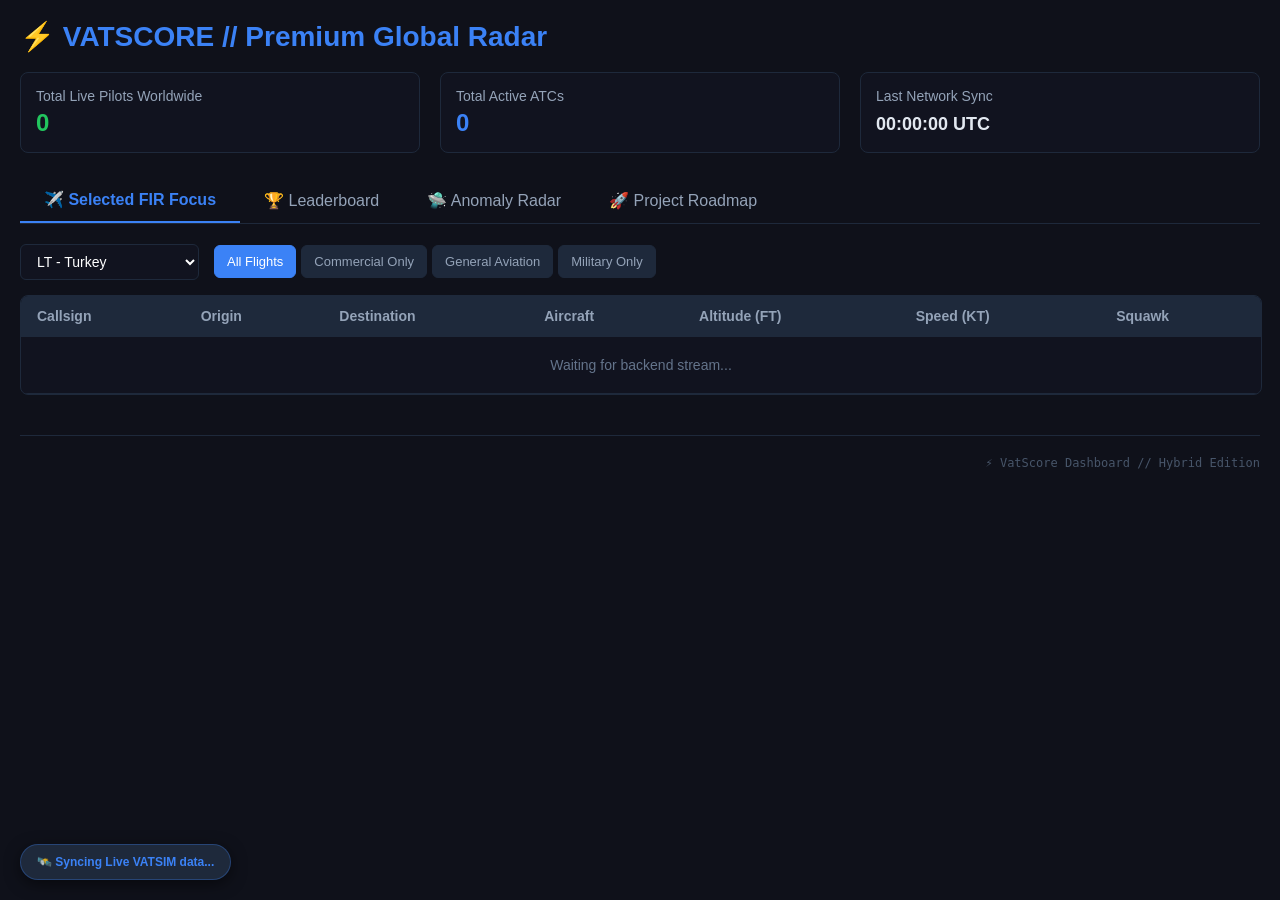
==== index.html @ 69ca98bc "Some cleaning" ====
<!DOCTYPE html>
<html lang="en">
<head>
    <meta charset="UTF-8">
    <meta name="viewport" content="width=device-width, initial-scale=1.0">
    <title>VatScore Web — Premium ScoreRadar</title>
    <style>
        body { background-color: #0f111a; color: #f8fafc; font-family: 'Segoe UI', sans-serif; margin: 0; padding: 20px; }
        h1 { color: #3b82f6; margin-top: 0; font-size: 28px; }
        
        /* İstatistik Kartları */
        .stats-container { display: grid; grid-template-columns: repeat(3, 1fr); gap: 20px; margin-bottom: 25px; }
        .stat-card { background-color: #11131f; border: 1px solid #1e293b; padding: 15px; border-radius: 8px; }
        .stat-label { color: #94a3b8; font-size: 14px; margin-bottom: 5px; }
        .stat-val { color: #22c55e; font-size: 24px; font-weight: bold; }
        
        /* Sekme Tasarımı */
        .tabs { display: flex; border-bottom: 1px solid #1e293b; margin-bottom: 20px; }
        .tab-btn { background: none; border: none; color: #94a3b8; padding: 12px 24px; font-size: 16px; cursor: pointer; transition: all 0.2s; }
        .tab-btn.active { color: #3b82f6; font-weight: bold; border-bottom: 2px solid #3b82f6; }
        .tab-content { display: none; }
        .tab-content.active { display: block; }
        
        /* Kontroller ve Filtreler */
        .controls-row { display: flex; gap: 15px; margin-bottom: 15px; align-items: center; flex-wrap: wrap; }
        select, input { background-color: #11131f; color: white; border: 1px solid #1e293b; padding: 8px 12px; border-radius: 6px; font-size: 14px; outline: none; }
        .btn-group { display: flex; gap: 5px; }
        .filter-btn { background-color: #1e293b; color: #94a3b8; border: 1px solid #1e293b; padding: 8px 12px; border-radius: 6px; cursor: pointer; font-size: 13px; }
        .filter-btn.active { background-color: #3b82f6; color: white; border-color: #3b82f6; }

        /* Tablo Stilleri */
        .table-responsive { width: 100%; overflow-x: auto; border: 1px solid #1e293b; border-radius: 8px; background-color: #11131f; }
        .radar-html-table { width: 100%; border-collapse: collapse; text-align: left; font-size: 14px; }
        .radar-html-table th { background-color: #1e293b; color: #94a3b8; padding: 12px 16px; font-weight: 600; }
        .radar-html-table tr { border-bottom: 1px solid #1e293b; transition: background-color 0.2s ease; cursor: pointer; }
        .radar-html-table tr:hover { background-color: #1e293b80; }
        .radar-html-table td { padding: 12px 16px; color: #e2e8f0; }

        #sync-notification {
            position: fixed; bottom: 20px; left: 20px; background-color: #1e293b;
            color: #3b82f6; padding: 10px 16px; border-radius: 30px; border: 1px solid #3b82f650;
            font-size: 12px; font-weight: bold; display: none; z-index: 9999;
            box-shadow: 0 4px 15px rgba(0,0,0,0.5);
        }

        /* Modal (Dossier) Stilleri */
        .v-modal { display: none; position: fixed; z-index: 99999; left: 0; top: 0; width: 100vw; height: 100vh; background-color: rgba(0, 0, 0, 0.7); backdrop-filter: blur(5px); }
        .v-modal-content { background-color: #151824; position: absolute; top: 50%; left: 50%; transform: translate(-50%, -50%); width: 65%; border: 1px solid #3b82f640; border-radius: 12px; padding: 20px; box-sizing: border-box; }
        .v-modal-header { display: flex; justify-content: space-between; align-items: center; border-bottom: 1px solid #1e293b; padding-bottom: 10px; }
        .v-close-btn { color: #94a3b8; font-size: 28px; font-weight: bold; cursor: pointer; }
        .v-close-btn:hover { color: #ef4444; }
        .v-grid { display: grid; grid-template-columns: repeat(3, 1fr); gap: 15px; margin-top: 15px; }
        .v-label { color: #64748b; font-size: 11px; font-weight: bold; text-transform: uppercase; margin: 4px 0; }
        .v-val { color: #f1f5f9; font-size: 14px; background-color: #1e293b40; padding: 6px 10px; border-radius: 4px; margin: 0; }
        .v-textarea { width: 100%; height: 65px; background-color: #1e293b40; border: 1px solid #1e293b; color: #cbd5e1; padding: 8px; border-radius: 6px; resize: none; box-sizing: border-box; font-family: monospace; }
        
        /* Roadmap Kartları */
        .roadmap-card { background-color: #1e293b; border-left: 5px solid #3b82f6; padding: 15px 20px; border-radius: 6px; margin-bottom: 15px; }
        .roadmap-card.in-progress { border-left: 5px solid #f59e0b; }
        .roadmap-title { color: #f8fafc; font-weight: bold; font-size: 16px; margin-bottom: 5px; }
        .roadmap-desc { color: #94a3b8; font-size: 14px; line-height: 1.5; }
        .roadmap-badge { color: white; padding: 2px 8px; border-radius: 4px; font-size: 11px; font-weight: bold; text-transform: uppercase; display: inline-block; margin-bottom: 8px; }
        
        .signature { text-align: right; font-family: monospace; color: #475569; font-size: 12px; margin-top: 40px; border-top: 1px solid #1e293b; padding-top: 20px; }
    </style>
</head>
<body>

    <h1>⚡ VATSCORE // Premium Global Radar</h1>

    <div class="stats-container">
        <div class="stat-card"><div class="stat-label">Total Live Pilots Worldwide</div><div id="stat-pilots" class="stat-val">0</div></div>
        <div class="stat-card"><div class="stat-label">Total Active ATCs</div><div id="stat-atcs" class="stat-val" style="color:#3b82f6;">0</div></div>
        <div class="stat-card"><div class="stat-label">Last Network Sync</div><div id="stat-sync" class="stat-val" style="color:#e2e8f0; font-size:18px; padding-top:5px;">00:00:00 UTC</div></div>
    </div>

    <div class="tabs">
        <button class="tab-btn active" onclick="switchTab(event, 'tab-radar')">✈️ Selected FIR Focus</button>
        <button class="tab-btn" onclick="switchTab(event, 'tab-leaderboard')">🏆 Leaderboard</button>
        <button class="tab-btn" onclick="switchTab(event, 'tab-anomalies')">🛸 Anomaly Radar</button>
        <button class="tab-btn" onclick="switchTab(event, 'tab-roadmap')">🚀 Project Roadmap</button>
    </div>

    <div id="tab-radar" class="tab-content active">
        <div class="controls-row">
            <select id="fir-dropdown" onchange="filterData()">
                <option value="LT">LT - Turkey</option>
                <option value="OM">OM - UAE & Oman</option>
                <option value="EG">EG - United Kingdom</option>
                <option value="ED">ED - Germany</option>
                <option value="LF">LF - France</option>
                <option value="K">K - United States</option>
            </select>

            <div class="btn-group">
                <button class="filter-btn active" onclick="setFleetFilter(event, 'All')">All Flights</button>
                <button class="filter-btn" onclick="setFleetFilter(event, 'Commercial')">Commercial Only</button>
                <button class="filter-btn" onclick="setFleetFilter(event, 'General')">General Aviation</button>
                <button class="filter-btn" onclick="setFleetFilter(event, 'Military')">Military Only</button>
            </div>
        </div>

        <div class="table-responsive">
            <table class="radar-html-table">
                <thead>
                    <tr><th>Callsign</th><th>Origin</th><th>Destination</th><th>Aircraft</th><th>Altitude (FT)</th><th>Speed (KT)</th><th>Squawk</th></tr>
                </thead>
                <tbody id="table-body">
                    <tr><td colspan="7" style="text-align: center; padding: 20px; color: #64748b;">Waiting for backend stream...</td></tr>
                </tbody>
            </table>
        </div>
    </div>

    <div id="tab-leaderboard" class="tab-content">
        <h3>Current Flight Records</h3>
        <div class="table-responsive">
            <table class="radar-html-table" style="cursor: default;">
                <thead>
                    <tr><th>Record Category</th><th>Callsign</th><th>Value</th><th>Pilot Name</th></tr>
                </thead>
                <tbody id="leaderboard-body"></tbody>
            </table>
        </div>
    </div>

    <div id="tab-anomalies" class="tab-content">
        <h3>🛸 Live Anomaly Radar (X-Files)</h3>
        <div class="table-responsive">
            <table class="radar-html-table" style="cursor: default;">
                <thead>
                    <tr><th>Type</th><th>Callsign</th><th>Details</th><th>Airframe</th></tr>
                </thead>
                <tbody id="anomaly-body"></tbody>
            </table>
        </div>
    </div>

    <div id="tab-roadmap" class="tab-content">
        <div class="roadmap-card">
            <div class="roadmap-badge" style="background-color: #22c55e;">Phase 1.5: Completed</div>
            <div class="roadmap-title">🌐 Hybrid Architecture Split</div>
            <div class="roadmap-desc">Streamlit UI has been successfully decoupled. Frontend is now completely run by a zero-flicker native JavaScript runtime connected to FastAPI backend service.</div>
        </div>
        <div class="roadmap-card in-progress">
            <div class="roadmap-badge" style="background-color: #f59e0b;">Phase 2: In Progress</div>
            <div class="roadmap-title">⚡ Pure JavaScript Evolution & Advanced Fleet Tags</div>
            <div class="roadmap-desc">Working on live fleet segregation algorithms directly inside the browser thread. Target: Zero server deployment budget.</div>
        </div>
    </div>

    <div id="sync-notification">🛰️ Syncing Live VATSIM data...</div>

    <div id="dossierModal" class="v-modal">
        <div class="v-modal-content">
            <div class="v-modal-header">
                <h3 id="popCallsign" style="color:#3b82f6; margin:0;"></h3>
                <span class="v-close-btn" onclick="closeModal()">&times;</span>
            </div>
            <div class="v-grid">
                <div>
                    <p class="v-label">👤 Pilot Name</p><p id="popName" class="v-val"></p>
                    <p class="v-label">🆔 VATSIM CID</p><p id="popCid" class="v-val"></p>
                </div>
                <div>
                    <p class="v-label">🟢 Online Time</p><p id="popOnline" class="v-val" style="color:#22c55e;"></p>
                    <p class="v-label">📻 VHF Comms</p><p id="popVoice" class="v-val" style="color:#f59e0b;"></p>
                </div>
                <div>
                    <p class="v-label">🛫 Origin</p><p id="popOrigin" class="v-val"></p>
                    <p class="v-label">🛬 Destination</p><p id="popDestination" class="v-val"></p>
                </div>
            </div>
            <p class="v-label" style="margin-top:15px;">🗺️ Filed Route String</p>
            <textarea id="popRoute" class="v-textarea" readonly></textarea>
        </div>
    </div>

    <div class="signature">⚡ VatScore Dashboard // Hybrid Edition</div>

    <script src="app.js"></script>
</body>
</html>
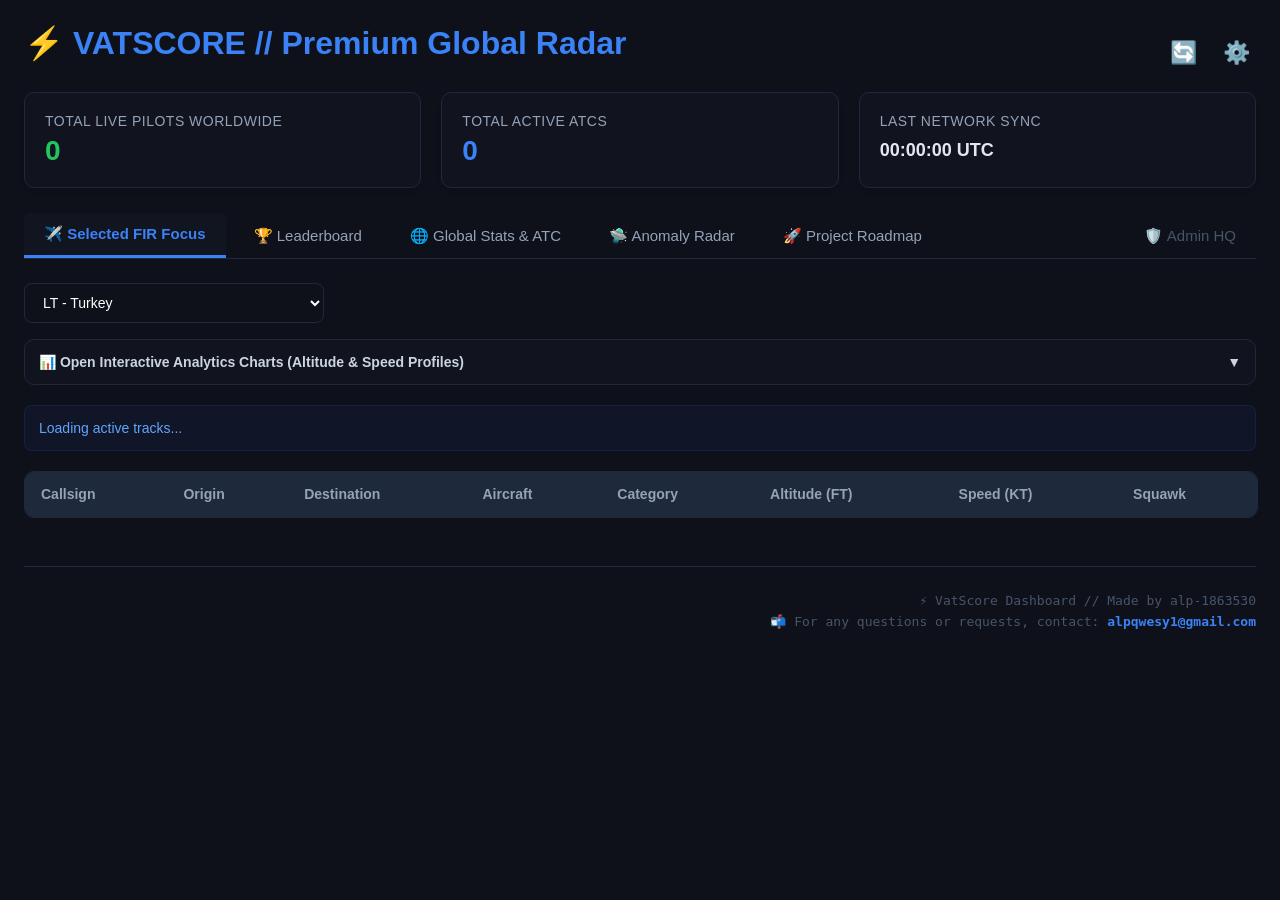
==== commit 5fbbfb63: "UI changes." ====
--- a/index.html
+++ b/index.html
@@ -5,84 +5,136 @@
     <meta name="viewport" content="width=device-width, initial-scale=1.0">
     <title>VatScore Web — Premium ScoreRadar</title>
     <style>
-        body { background-color: #0f111a; color: #f8fafc; font-family: 'Segoe UI', sans-serif; margin: 0; padding: 20px; }
-        h1 { color: #3b82f6; margin-top: 0; font-size: 28px; }
-        
-        /* İstatistik Kartları */
+        body { background-color: #0f111a; color: #f8fafc; font-family: 'Segoe UI', sans-serif; margin: 0; padding: 24px; }
+        h1 { color: #3b82f6; font-family: 'Segoe UI', sans-serif; font-size: 32px; font-weight: 700; margin-top: 0; margin-bottom: 20px; }
+        
+        .header-container { display: flex; justify-content: space-between; align-items: center; margin-bottom: 10px; }
+        .top-btn { background: none; border: none; font-size: 22px; cursor: pointer; color: #94a3b8; transition: color 0.2s; margin-left: 10px; }
+        .top-btn:hover { color: #3b82f6; }
+        
+        /* Stats Cards */
         .stats-container { display: grid; grid-template-columns: repeat(3, 1fr); gap: 20px; margin-bottom: 25px; }
-        .stat-card { background-color: #11131f; border: 1px solid #1e293b; padding: 15px; border-radius: 8px; }
-        .stat-label { color: #94a3b8; font-size: 14px; margin-bottom: 5px; }
-        .stat-val { color: #22c55e; font-size: 24px; font-weight: bold; }
-        
-        /* Sekme Tasarımı */
-        .tabs { display: flex; border-bottom: 1px solid #1e293b; margin-bottom: 20px; }
-        .tab-btn { background: none; border: none; color: #94a3b8; padding: 12px 24px; font-size: 16px; cursor: pointer; transition: all 0.2s; }
-        .tab-btn.active { color: #3b82f6; font-weight: bold; border-bottom: 2px solid #3b82f6; }
+        .stat-card { background-color: #11131f; border: 1px solid #1e293b; padding: 20px; border-radius: 10px; box-shadow: 0 4px 6px -1px rgba(0, 0, 0, 0.1); }
+        .stat-label { color: #94a3b8; font-size: 14px; font-weight: 500; margin-bottom: 6px; text-transform: uppercase; letter-spacing: 0.5px; }
+        .stat-val { color: #22c55e; font-size: 28px; font-weight: 700; }
+        
+        /* Tabs Grid */
+        .tabs { display: flex; border-bottom: 1px solid #1e293b; margin-bottom: 24px; gap: 8px; }
+        .tab-btn { background: none; border: none; color: #94a3b8; padding: 12px 20px; font-size: 15px; font-weight: 500; cursor: pointer; border-radius: 6px 6px 0 0; transition: all 0.2s; }
+        .tab-btn:hover { color: #f1f5f9; background-color: #1e293b50; }
+        .tab-btn.active { color: #3b82f6; font-weight: 600; border-bottom: 3px solid #3b82f6; background-color: #1e293b30; }
         .tab-content { display: none; }
         .tab-content.active { display: block; }
         
-        /* Kontroller ve Filtreler */
-        .controls-row { display: flex; gap: 15px; margin-bottom: 15px; align-items: center; flex-wrap: wrap; }
-        select, input { background-color: #11131f; color: white; border: 1px solid #1e293b; padding: 8px 12px; border-radius: 6px; font-size: 14px; outline: none; }
-        .btn-group { display: flex; gap: 5px; }
-        .filter-btn { background-color: #1e293b; color: #94a3b8; border: 1px solid #1e293b; padding: 8px 12px; border-radius: 6px; cursor: pointer; font-size: 13px; }
-        .filter-btn.active { background-color: #3b82f6; color: white; border-color: #3b82f6; }
-
-        /* Tablo Stilleri */
-        .table-responsive { width: 100%; overflow-x: auto; border: 1px solid #1e293b; border-radius: 8px; background-color: #11131f; }
+        /* Customizer Panel */
+        .customizer-panel { display: none; background-color: #11131f; border: 1px solid #1e293b; padding: 20px; border-radius: 10px; margin-bottom: 24px; }
+        .panel-grid { display: grid; grid-template-columns: 1fr 1fr; gap: 24px; }
+        
+        /* Interactive Charts */
+        .charts-expander { background-color: #11131f; border: 1px solid #1e293b; border-radius: 10px; margin-bottom: 20px; padding: 14px; }
+        .charts-title { color: #cbd5e1; font-weight: 600; cursor: pointer; font-size: 14px; display: flex; justify-content: space-between; }
+        .charts-body { display: none; grid-template-columns: 1fr 1fr; gap: 20px; margin-top: 15px; }
+        .chart-box { background-color: #1e293b30; border: 1px dashed #1e293b; height: 160px; border-radius: 8px; display: flex; align-items: flex-end; padding: 12px; gap: 6px; box-sizing: border-box; }
+        .chart-bar { background-color: #3b82f6; flex: 1; border-radius: 4px 4px 0 0; transition: height 0.4s ease; position: relative; cursor: pointer; }
+        .chart-bar:hover { background-color: #60a5fa; }
+        .chart-bar:hover::after { content: attr(data-label); position: absolute; top: -30px; left: 50%; transform: translateX(-50%); background: #1e293b; color: #fff; padding: 4px 8px; border-radius: 4px; font-size: 11px; white-space: nowrap; z-index: 99; box-shadow: 0 10px 15px -3px rgba(0,0,0,0.3); }
+
+        /* Tables Architecture */
+        .table-responsive { width: 100%; overflow-x: auto; border: 1px solid #1e293b; border-radius: 10px; background-color: #11131f; }
         .radar-html-table { width: 100%; border-collapse: collapse; text-align: left; font-size: 14px; }
-        .radar-html-table th { background-color: #1e293b; color: #94a3b8; padding: 12px 16px; font-weight: 600; }
-        .radar-html-table tr { border-bottom: 1px solid #1e293b; transition: background-color 0.2s ease; cursor: pointer; }
-        .radar-html-table tr:hover { background-color: #1e293b80; }
-        .radar-html-table td { padding: 12px 16px; color: #e2e8f0; }
-
-        #sync-notification {
-            position: fixed; bottom: 20px; left: 20px; background-color: #1e293b;
-            color: #3b82f6; padding: 10px 16px; border-radius: 30px; border: 1px solid #3b82f650;
-            font-size: 12px; font-weight: bold; display: none; z-index: 9999;
-            box-shadow: 0 4px 15px rgba(0,0,0,0.5);
-        }
-
-        /* Modal (Dossier) Stilleri */
-        .v-modal { display: none; position: fixed; z-index: 99999; left: 0; top: 0; width: 100vw; height: 100vh; background-color: rgba(0, 0, 0, 0.7); backdrop-filter: blur(5px); }
-        .v-modal-content { background-color: #151824; position: absolute; top: 50%; left: 50%; transform: translate(-50%, -50%); width: 65%; border: 1px solid #3b82f640; border-radius: 12px; padding: 20px; box-sizing: border-box; }
-        .v-modal-header { display: flex; justify-content: space-between; align-items: center; border-bottom: 1px solid #1e293b; padding-bottom: 10px; }
-        .v-close-btn { color: #94a3b8; font-size: 28px; font-weight: bold; cursor: pointer; }
+        .radar-html-table th { background-color: #1e293b; color: #94a3b8; padding: 14px 16px; font-weight: 600; border-bottom: 1px solid #1e293b; }
+        .radar-html-table tr { border-bottom: 1px solid #1e293b80; transition: background-color 0.2s; cursor: pointer; }
+        .radar-html-table tr:hover { background-color: #1e293b60; }
+        .radar-html-table td { padding: 14px 16px; color: #e2e8f0; }
+
+        select, input { background-color: #0f111a; color: white; border: 1px solid #1e293b; padding: 10px 14px; border-radius: 8px; font-size: 14px; outline: none; width: 100%; max-width: 300px; box-sizing: border-box; }
+        select:focus, input:focus { border-color: #3b82f6; }
+        .info-bar { background-color: #1e3a8a20; border: 1px solid #1e3a8a50; color: #60a5fa; padding: 14px; border-radius: 8px; margin-bottom: 20px; font-size: 14px; font-weight: 500; }
+
+        /* Modal Dossier */
+        .v-modal { display: none; position: fixed; z-index: 99999; left: 0; top: 0; width: 100vw; height: 100vh; background-color: rgba(0, 0, 0, 0.75); backdrop-filter: blur(6px); }
+        .v-modal-content { background-color: #11131f; position: absolute; top: 50%; left: 50%; transform: translate(-50%, -50%); width: 65%; max-width: 850px; border: 1px solid #3b82f640; border-radius: 14px; padding: 24px; box-sizing: border-box; box-shadow: 0 25px 50px -12px rgba(0, 0, 0, 0.5); }
+        .v-modal-header { display: flex; justify-content: space-between; align-items: center; border-bottom: 1px solid #1e293b; padding-bottom: 14px; margin-bottom: 15px; }
+        .v-close-btn { color: #94a3b8; font-size: 26px; font-weight: bold; cursor: pointer; transition: color 0.2s; }
         .v-close-btn:hover { color: #ef4444; }
-        .v-grid { display: grid; grid-template-columns: repeat(3, 1fr); gap: 15px; margin-top: 15px; }
-        .v-label { color: #64748b; font-size: 11px; font-weight: bold; text-transform: uppercase; margin: 4px 0; }
-        .v-val { color: #f1f5f9; font-size: 14px; background-color: #1e293b40; padding: 6px 10px; border-radius: 4px; margin: 0; }
-        .v-textarea { width: 100%; height: 65px; background-color: #1e293b40; border: 1px solid #1e293b; color: #cbd5e1; padding: 8px; border-radius: 6px; resize: none; box-sizing: border-box; font-family: monospace; }
-        
-        /* Roadmap Kartları */
-        .roadmap-card { background-color: #1e293b; border-left: 5px solid #3b82f6; padding: 15px 20px; border-radius: 6px; margin-bottom: 15px; }
+        .v-grid { display: grid; grid-template-columns: repeat(3, 1fr); gap: 16px; }
+        .v-label { color: #64748b; font-size: 11px; font-weight: 700; text-transform: uppercase; letter-spacing: 0.5px; margin: 0 0 6px 0; }
+        .v-val { color: #f1f5f9; font-size: 14px; background-color: #1e293b50; padding: 8px 12px; border-radius: 6px; margin: 0 0 12px 0; border: 1px solid #1e293b30; }
+        .v-textarea { width: 100%; height: 75px; background-color: #1e293b30; border: 1px solid #1e293b; color: #cbd5e1; padding: 10px; border-radius: 8px; resize: none; box-sizing: border-box; font-family: monospace; font-size: 13px; }
+
+        /* Roadmap Systems */
+        .roadmap-card { background-color: #11131f; border: 1px solid #1e293b; border-left: 5px solid #3b82f6; padding: 20px; border-radius: 8px; margin-bottom: 16px; }
         .roadmap-card.in-progress { border-left: 5px solid #f59e0b; }
-        .roadmap-title { color: #f8fafc; font-weight: bold; font-size: 16px; margin-bottom: 5px; }
-        .roadmap-desc { color: #94a3b8; font-size: 14px; line-height: 1.5; }
-        .roadmap-badge { color: white; padding: 2px 8px; border-radius: 4px; font-size: 11px; font-weight: bold; text-transform: uppercase; display: inline-block; margin-bottom: 8px; }
-        
-        .signature { text-align: right; font-family: monospace; color: #475569; font-size: 12px; margin-top: 40px; border-top: 1px solid #1e293b; padding-top: 20px; }
+        .roadmap-badge { color: white; padding: 3px 10px; border-radius: 4px; font-size: 11px; font-weight: 700; text-transform: uppercase; display: inline-block; margin-bottom: 10px; }
+        .roadmap-title { color: #f8fafc; font-weight: 700; font-size: 18px; margin-bottom: 6px; }
+        .roadmap-desc { color: #94a3b8; font-size: 14px; line-height: 1.6; }
+        
+        /* 👑 BRANDING SIGNATURE */
+        .signature-container { text-align: right; font-family: monospace; color: #475569; font-size: 13px; padding-top: 24px; border-top: 1px solid #1e293b; margin-top: 48px; line-height: 1.6; }
+        .signature-link { color: #3b82f6; text-decoration: none; font-weight: bold; }
+        .signature-link:hover { text-decoration: underline; }
+
+        #sync-notification { position: fixed; bottom: 24px; left: 24px; background-color: #11131f; color: #3b82f6; padding: 12px 20px; border-radius: 30px; border: 1px solid #3b82f640; display: none; font-size: 12px; font-weight: 700; z-index: 9999; box-shadow: 0 10px 15px -3px rgba(0,0,0,0.3); }
+        .filter-btn { background-color: #1e293b; color: #94a3b8; border: 1px solid #1e293b; padding: 8px 14px; border-radius: 6px; cursor: pointer; font-size: 13px; font-weight: 500; }
+        .filter-btn:hover { color: white; }
     </style>
 </head>
-<body>
-
-    <h1>⚡ VATSCORE // Premium Global Radar</h1>
-
+<body onload="initApp()">
+
+    <div class="header-container">
+        <h1>⚡ VATSCORE // Premium Global Radar</h1>
+        <div>
+            <button class="top-btn" onclick="triggerManualRefresh()" title="Force Manual Refresh Now">🔄</button>
+            <button class="top-btn" onclick="toggleCustomizer()" title="Toggle Settings Panel">⚙️</button>
+        </div>
+    </div>
+
+    <!-- Stats Panel -->
     <div class="stats-container">
         <div class="stat-card"><div class="stat-label">Total Live Pilots Worldwide</div><div id="stat-pilots" class="stat-val">0</div></div>
         <div class="stat-card"><div class="stat-label">Total Active ATCs</div><div id="stat-atcs" class="stat-val" style="color:#3b82f6;">0</div></div>
         <div class="stat-card"><div class="stat-label">Last Network Sync</div><div id="stat-sync" class="stat-val" style="color:#e2e8f0; font-size:18px; padding-top:5px;">00:00:00 UTC</div></div>
     </div>
 
+    <!-- Customizer Panel -->
+    <div id="customizer" class="customizer-panel">
+        <h3 style="margin-top:0; color:#3b82f6;">⚙️ Live Radar Customizer</h3>
+        <div class="panel-grid">
+            <div>
+                <p class="v-label">Fleet Category Filter</p>
+                <select id="fleet-filter" onchange="filterData()">
+                    <option value="All">All Flights</option>
+                    <option value="Commercial">Commercial Only</option>
+                    <option value="General">General Aviation Only</option>
+                    <option value="Business">Business Jet Only</option>
+                    <option value="Military">Military Only</option>
+                </select>
+            </div>
+            <div>
+                <p class="v-label">Toggle Column Visibility</p>
+                <div style="font-size: 14px; margin-top: 8px; color:#cbd5e1;">
+                    <input type="checkbox" id="col-origin" checked onchange="toggleColumn(1)"> Origin &nbsp;&nbsp;
+                    <input type="checkbox" id="col-dest" checked onchange="toggleColumn(2)"> Destination &nbsp;&nbsp;
+                    <input type="checkbox" id="col-aircraft" checked onchange="toggleColumn(3)"> Aircraft &nbsp;&nbsp;
+                    <input type="checkbox" id="col-category" checked onchange="toggleColumn(4)"> Category
+                </div>
+            </div>
+        </div>
+    </div>
+
+    <!-- Tabs Menu -->
     <div class="tabs">
         <button class="tab-btn active" onclick="switchTab(event, 'tab-radar')">✈️ Selected FIR Focus</button>
         <button class="tab-btn" onclick="switchTab(event, 'tab-leaderboard')">🏆 Leaderboard</button>
+        <button class="tab-btn" onclick="switchTab(event, 'tab-global')">🌐 Global Stats & ATC</button>
         <button class="tab-btn" onclick="switchTab(event, 'tab-anomalies')">🛸 Anomaly Radar</button>
         <button class="tab-btn" onclick="switchTab(event, 'tab-roadmap')">🚀 Project Roadmap</button>
-    </div>
-
+        <button class="tab-btn" style="margin-left: auto; color: #475569;" onclick="switchTab(event, 'tab-admin')">🛡️ Admin HQ</button>
+    </div>
+
+    <!-- TAB 1: RADAR -->
     <div id="tab-radar" class="tab-content active">
-        <div class="controls-row">
+        <div style="margin-bottom: 16px;">
             <select id="fir-dropdown" onchange="filterData()">
                 <option value="LT">LT - Turkey</option>
                 <option value="OM">OM - UAE & Oman</option>
@@ -91,51 +143,52 @@
                 <option value="LF">LF - France</option>
                 <option value="K">K - United States</option>
             </select>
-
-            <div class="btn-group">
-                <button class="filter-btn active" onclick="setFleetFilter(event, 'All')">All Flights</button>
-                <button class="filter-btn" onclick="setFleetFilter(event, 'Commercial')">Commercial Only</button>
-                <button class="filter-btn" onclick="setFleetFilter(event, 'General')">General Aviation</button>
-                <button class="filter-btn" onclick="setFleetFilter(event, 'Military')">Military Only</button>
-            </div>
-        </div>
+        </div>
+
+        <div class="charts-expander">
+            <div class="charts-title" onclick="toggleCharts()"><span>📊 Open Interactive Analytics Charts (Altitude & Speed Profiles)</span><span>▼</span></div>
+            <div id="charts-container" class="charts-body">
+                <div><h5 style="margin-top:0; margin-bottom:8px; color:#94a3b8;">📈 FIR Altitude Profiles (FT)</h5><div id="alt-chart" class="chart-box"></div></div>
+                <div><h5 style="margin-top:0; margin-bottom:8px; color:#94a3b8;">⚡ FIR Groundspeed Profiles (KT)</h5><div id="spd-chart" class="chart-box" style="border-color:#22c55e30;"></div></div>
+            </div>
+        </div>
+
+        <div id="info-text" class="info-bar">Loading active tracks...</div>
 
         <div class="table-responsive">
-            <table class="radar-html-table">
+            <table class="radar-html-table" id="radar-table">
                 <thead>
-                    <tr><th>Callsign</th><th>Origin</th><th>Destination</th><th>Aircraft</th><th>Altitude (FT)</th><th>Speed (KT)</th><th>Squawk</th></tr>
+                    <tr><th>Callsign</th><th>Origin</th><th>Destination</th><th>Aircraft</th><th>Category</th><th>Altitude (FT)</th><th>Speed (KT)</th><th>Squawk</th></tr>
                 </thead>
-                <tbody id="table-body">
-                    <tr><td colspan="7" style="text-align: center; padding: 20px; color: #64748b;">Waiting for backend stream...</td></tr>
-                </tbody>
+                <tbody id="table-body"></tbody>
             </table>
         </div>
     </div>
 
+    <!-- TAB 2: LEADERBOARD -->
     <div id="tab-leaderboard" class="tab-content">
-        <h3>Current Flight Records</h3>
-        <div class="table-responsive">
-            <table class="radar-html-table" style="cursor: default;">
-                <thead>
-                    <tr><th>Record Category</th><th>Callsign</th><th>Value</th><th>Pilot Name</th></tr>
-                </thead>
-                <tbody id="leaderboard-body"></tbody>
-            </table>
-        </div>
-    </div>
-
+        <h3 style="color:#3b82f6;">Current Flight Records</h3>
+        <div class="table-responsive"><table class="radar-html-table"><thead><tr><th>Record Category</th><th>Callsign</th><th>Value</th><th>Pilot Name</th></tr></thead><tbody id="leaderboard-body"></tbody></table></div>
+    </div>
+
+    <!-- TAB 3: GLOBAL INSIGHTS -->
+    <div id="tab-global" class="tab-content">
+        <div class="panel-grid">
+            <div><h3 style="color:#3b82f6;">📍 Busiest Hubs (Departures)</h3><ul id="global-deps" style="line-height:2; color:#e2e8f0;"></ul></div>
+            <div><h3 style="color:#3b82f6;">✈️ Fleet Distribution</h3><ul id="global-fleet" style="line-height:2; color:#e2e8f0;"></ul></div>
+        </div>
+        <div class="panel-grid" style="margin-top:24px;">
+            <div><h3 style="color:#3b82f6;">🎙️ Busiest Airspaces (ATC)</h3><ul id="global-atc" style="line-height:2; color:#e2e8f0;"></ul></div>
+        </div>
+    </div>
+
+    <!-- TAB 4: ANOMALIES -->
     <div id="tab-anomalies" class="tab-content">
-        <h3>🛸 Live Anomaly Radar (X-Files)</h3>
-        <div class="table-responsive">
-            <table class="radar-html-table" style="cursor: default;">
-                <thead>
-                    <tr><th>Type</th><th>Callsign</th><th>Details</th><th>Airframe</th></tr>
-                </thead>
-                <tbody id="anomaly-body"></tbody>
-            </table>
-        </div>
-    </div>
-
+        <h3 style="color:#ef4444;">🛸 Live Anomaly Radar (X-Files)</h3>
+        <div class="table-responsive"><table class="radar-html-table"><thead><tr><th>Type</th><th>Callsign</th><th>Details</th><th>Airframe</th></tr></thead><tbody id="anomaly-body"></tbody></table></div>
+    </div>
+
+    <!-- TAB 5: ROADMAP -->
     <div id="tab-roadmap" class="tab-content">
         <div class="roadmap-card">
             <div class="roadmap-badge" style="background-color: #22c55e;">Phase 1.5: Completed</div>
@@ -144,39 +197,56 @@
         </div>
         <div class="roadmap-card in-progress">
             <div class="roadmap-badge" style="background-color: #f59e0b;">Phase 2: In Progress</div>
-            <div class="roadmap-title">⚡ Pure JavaScript Evolution & Advanced Fleet Tags</div>
-            <div class="roadmap-desc">Working on live fleet segregation algorithms directly inside the browser thread. Target: Zero server deployment budget.</div>
-        </div>
-    </div>
-
+            <div class="roadmap-title">🌐 Advanced Filtering & Ecosystem Scaling</div>
+            <div class="roadmap-desc">
+                This phase focuses on deep telemetry sorting and production deployment adjustments:
+                <ul style="margin-top: 5px; padding-left: 20px; color: #94a3b8;">
+                    <li><b>VFR / IFR Flight Rules Separation:</b> Ability to isolate cross-country visual flights from heavy airline operations.</li>
+                    <li><b>Airline-Specific Fleet Filtering:</b> Instant focus tags for major operators like THY (Turkish Airlines), PGT (Pegasus), etc.</li>
+                    <li><b>User Favorites System:</b> Mark and track specific airframes or pilot CIDs across sessions.</li>
+                    <li><b>Custom Domain Deployment:</b> Migrating infrastructure under a dedicated brand domain name.</li>
+                </ul>
+            </div>
+        </div>
+    </div>
+
+    <!-- TAB 6: ADMIN HQ -->
+    <div id="tab-admin" class="tab-content">
+        <h3 style="color:#3b82f6;">🛡️ VatScore HQ Security Login</h3>
+        <div id="admin-auth-box">
+            <input type="password" id="admin-password" placeholder="Enter Master Admin Password..." style="max-width:400px; margin-right:10px;">
+            <button class="filter-btn" style="background:#3b82f6; color:white; border:none; padding:10px 20px; border-radius:8px; cursor:pointer;" onclick="authAdmin()">Authorize Connection</button>
+        </div>
+        <div id="admin-dashboard" style="display:none; margin-top:20px;">
+            <div class="stats-container">
+                <div class="stat-card"><div class="stat-label">🟢 Active Users (Last 5 Mins)</div><div id="adm-active" class="stat-val">0</div></div>
+                <div class="stat-card"><div class="stat-label">👥 Total Unique Connections</div><div id="adm-total" class="stat-val" style="color:#3b82f6;">0</div></div>
+                <div class="stat-card"><div class="stat-label">📊 Dominant Hardware</div><div id="adm-hw" class="stat-val" style="color:#cbd5e1;">N/A</div></div>
+            </div>
+            <button class="filter-btn" style="background:#ef4444; color:white; border:none; margin-bottom:15px; padding:10px 20px; cursor:pointer; border-radius:8px;" onclick="wipeLogs()">🗑️ Wipe Logs</button>
+            <div class="table-responsive"><table class="radar-html-table"><thead><tr><th>Timestamp</th><th>Device Type</th><th>OS</th><th>Browser</th><th>Last Action</th></tr></thead><tbody id="admin-logs-body"></tbody></table></div>
+        </div>
+    </div>
+
+    <!-- MODAL & NOTIFIER -->
     <div id="sync-notification">🛰️ Syncing Live VATSIM data...</div>
-
     <div id="dossierModal" class="v-modal">
         <div class="v-modal-content">
-            <div class="v-modal-header">
-                <h3 id="popCallsign" style="color:#3b82f6; margin:0;"></h3>
-                <span class="v-close-btn" onclick="closeModal()">&times;</span>
-            </div>
+            <div class="v-modal-header"><h3 id="popCallsign" style="color:#3b82f6; margin:0;"></h3><span class="v-close-btn" onclick="closeModal()">&times;</span></div>
             <div class="v-grid">
-                <div>
-                    <p class="v-label">👤 Pilot Name</p><p id="popName" class="v-val"></p>
-                    <p class="v-label">🆔 VATSIM CID</p><p id="popCid" class="v-val"></p>
-                </div>
-                <div>
-                    <p class="v-label">🟢 Online Time</p><p id="popOnline" class="v-val" style="color:#22c55e;"></p>
-                    <p class="v-label">📻 VHF Comms</p><p id="popVoice" class="v-val" style="color:#f59e0b;"></p>
-                </div>
-                <div>
-                    <p class="v-label">🛫 Origin</p><p id="popOrigin" class="v-val"></p>
-                    <p class="v-label">🛬 Destination</p><p id="popDestination" class="v-val"></p>
-                </div>
-            </div>
-            <p class="v-label" style="margin-top:15px;">🗺️ Filed Route String</p>
-            <textarea id="popRoute" class="v-textarea" readonly></textarea>
-        </div>
-    </div>
-
-    <div class="signature">⚡ VatScore Dashboard // Hybrid Edition</div>
+                <div><p class="v-label">👤 Pilot Name</p><p id="popName" class="v-val"></p><p class="v-label">🆔 VATSIM CID</p><p id="popCid" class="v-val"></p><p class="v-label">🎖️ Rating</p><p id="popRating" class="v-val"></p></div>
+                <div><p class="v-label">🟢 Online Time</p><p id="popOnline" class="v-val" style="color:#22c55e;"></p><p class="v-label">📻 VHF Comms</p><p id="popVoice" class="v-val" style="color:#f59e0b;"></p><p class="v-label">📡 Squawk</p><p id="popSquawk" class="v-val"></p></div>
+                <div><p class="v-label">🛫 Origin</p><p id="popOrigin" class="v-val"></p><p class="v-label">🛬 Destination</p><p id="popDestination" class="v-val"></p><p class="v-label">✈️ Airframe</p><p id="popAirframe" class="v-val"></p></div>
+            </div>
+            <p class="v-label" style="margin-top:15px;">🗺️ Filed Route String</p><textarea id="popRoute" class="v-textarea" readonly></textarea>
+        </div>
+    </div>
+
+    <!-- 👑 ORIGINAL BRANDING SIGNATURE -->
+    <div class="signature-container">
+        ⚡ VatScore Dashboard // Made by alp-1863530 <br>
+        📬 For any questions or requests, contact: <a class="signature-link" href="mailto:alpqwesy1@gmail.com">alpqwesy1@gmail.com</a>
+    </div>
 
     <script src="app.js"></script>
 </body>
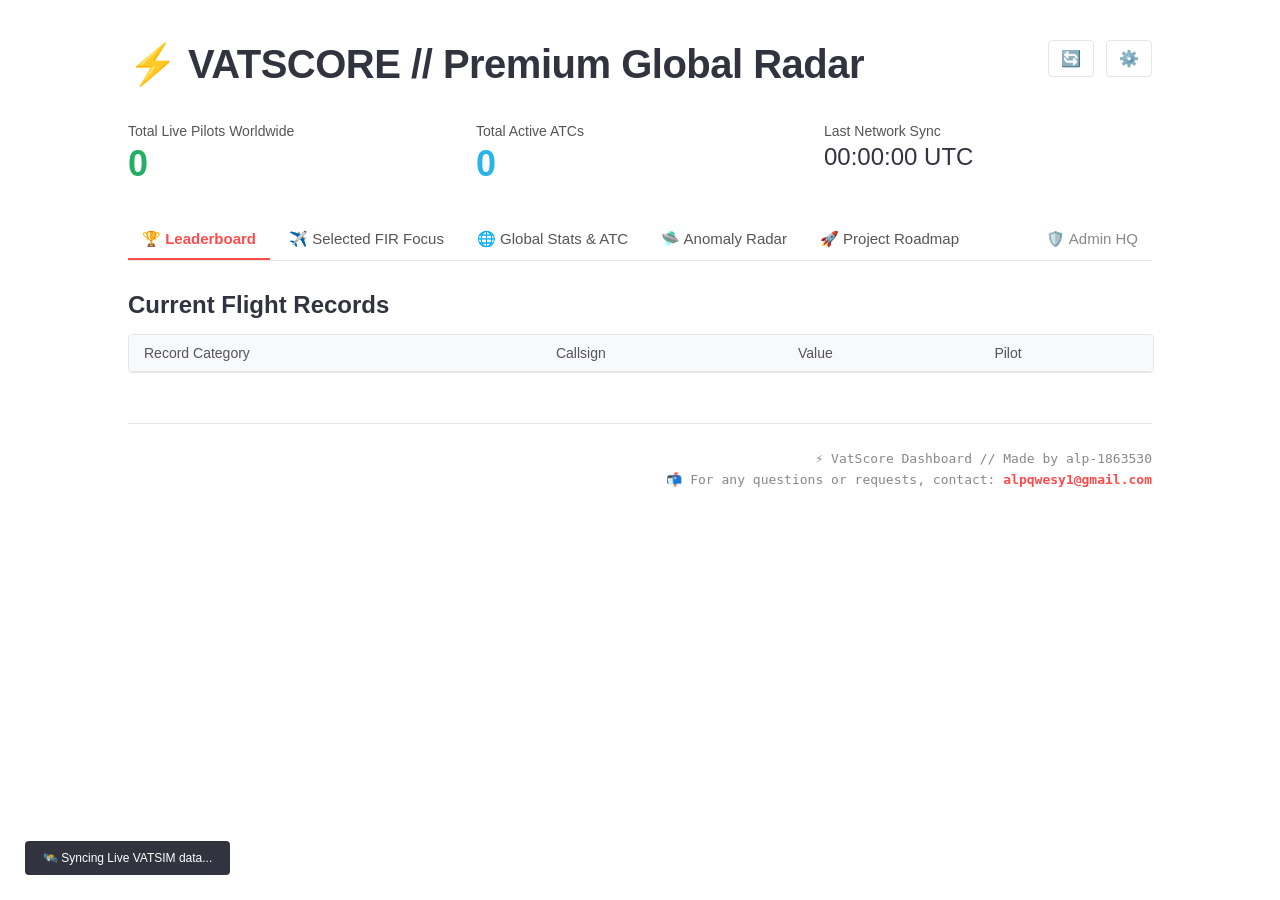
==== commit 37917f90: "UI updates vol3" ====
--- a/index.html
+++ b/index.html
@@ -5,81 +5,269 @@
     <meta name="viewport" content="width=device-width, initial-scale=1.0">
     <title>VatScore Web — Premium ScoreRadar</title>
     <style>
-        body { background-color: #0f111a; color: #f8fafc; font-family: 'Segoe UI', sans-serif; margin: 0; padding: 24px; }
-        h1 { color: #3b82f6; font-family: 'Segoe UI', sans-serif; font-size: 32px; font-weight: 700; margin-top: 0; margin-bottom: 20px; }
-        
-        .header-container { display: flex; justify-content: space-between; align-items: center; margin-bottom: 10px; }
-        .top-btn { background: none; border: none; font-size: 22px; cursor: pointer; color: #94a3b8; transition: color 0.2s; margin-left: 10px; }
-        .top-btn:hover { color: #3b82f6; }
-        
-        /* Stats Cards */
-        .stats-container { display: grid; grid-template-columns: repeat(3, 1fr); gap: 20px; margin-bottom: 25px; }
-        .stat-card { background-color: #11131f; border: 1px solid #1e293b; padding: 20px; border-radius: 10px; box-shadow: 0 4px 6px -1px rgba(0, 0, 0, 0.1); }
-        .stat-label { color: #94a3b8; font-size: 14px; font-weight: 500; margin-bottom: 6px; text-transform: uppercase; letter-spacing: 0.5px; }
-        .stat-val { color: #22c55e; font-size: 28px; font-weight: 700; }
-        
-        /* Tabs Grid */
-        .tabs { display: flex; border-bottom: 1px solid #1e293b; margin-bottom: 24px; gap: 8px; }
-        .tab-btn { background: none; border: none; color: #94a3b8; padding: 12px 20px; font-size: 15px; font-weight: 500; cursor: pointer; border-radius: 6px 6px 0 0; transition: all 0.2s; }
-        .tab-btn:hover { color: #f1f5f9; background-color: #1e293b50; }
-        .tab-btn.active { color: #3b82f6; font-weight: 600; border-bottom: 3px solid #3b82f6; background-color: #1e293b30; }
+        /* --- 💻 STREAMLIT CORE LIGHT THEME CLONE --- */
+        body { 
+            background-color: #FFFFFF; 
+            color: #31333F; 
+            font-family: "Source Sans Pro", -apple-system, BlinkMacSystemFont, Roboto, "Segoe UI", sans-serif; 
+            margin: 0; 
+            padding: 40px 10%; 
+        }
+        
+        /* Typography */
+        h1 { 
+            color: #31333F; 
+            font-size: 40px; 
+            font-weight: 700; 
+            margin-top: 0; 
+            margin-bottom: 5px; 
+            letter-spacing: -0.5px;
+            line-height: 1.2;
+        }
+        
+        h3 {
+            color: #31333F;
+            font-size: 24px;
+            font-weight: 600;
+            margin-top: 25px;
+            margin-bottom: 15px;
+        }
+
+        .header-container { 
+            display: flex; 
+            justify-content: space-between; 
+            align-items: flex-start; 
+            margin-bottom: 30px; 
+        }
+        
+        /* Streamlit Standard Square Bordered Buttons */
+        .top-btn { 
+            background-color: #FFFFFF; 
+            border: 1px solid #E6E6E6; 
+            color: #555555;
+            font-size: 16px; 
+            cursor: pointer; 
+            padding: 8px 12px;
+            border-radius: 4px;
+            transition: all 0.2s;
+            margin-left: 8px;
+        }
+        .top-btn:hover { 
+            border-color: #FF4B4B;
+            color: #FF4B4B;
+        }
+        
+        /* Streamlit Metrics Formatting */
+        .stats-container { 
+            display: grid; 
+            grid-template-columns: repeat(3, 1fr); 
+            gap: 20px; 
+            margin-bottom: 35px; 
+        }
+        .stat-card { 
+            background: transparent;
+            border: none;
+            padding: 0;
+        }
+        .stat-label { 
+            color: #555555; 
+            font-size: 14px; 
+            font-weight: 400; 
+            margin-bottom: 4px; 
+        }
+        .stat-val { 
+            color: #24B064; 
+            font-size: 36px; 
+            font-weight: 600; 
+        }
+        
+        /* 🛑 STREAMLIT TAB BAR CLONE (With Red Indicator) */
+        .tabs { 
+            display: flex; 
+            border-bottom: 1px solid #E6E6E6; 
+            margin-bottom: 30px; 
+            gap: 5px; 
+        }
+        .tab-btn { 
+            background: none; 
+            border: none; 
+            color: #555555; 
+            padding: 10px 14px; 
+            font-size: 15px; 
+            font-weight: 400; 
+            cursor: pointer; 
+            transition: color 0.2s;
+            border-bottom: 2px solid transparent;
+        }
+        .tab-btn:hover { 
+            color: #FF4B4B; 
+        }
+        .tab-btn.active { 
+            color: #FF4B4B; 
+            font-weight: 600; 
+            border-bottom: 2px solid #FF4B4B; 
+        }
         .tab-content { display: none; }
         .tab-content.active { display: block; }
         
-        /* Customizer Panel */
-        .customizer-panel { display: none; background-color: #11131f; border: 1px solid #1e293b; padding: 20px; border-radius: 10px; margin-bottom: 24px; }
-        .panel-grid { display: grid; grid-template-columns: 1fr 1fr; gap: 24px; }
-        
-        /* Interactive Charts */
-        .charts-expander { background-color: #11131f; border: 1px solid #1e293b; border-radius: 10px; margin-bottom: 20px; padding: 14px; }
-        .charts-title { color: #cbd5e1; font-weight: 600; cursor: pointer; font-size: 14px; display: flex; justify-content: space-between; }
-        .charts-body { display: none; grid-template-columns: 1fr 1fr; gap: 20px; margin-top: 15px; }
-        .chart-box { background-color: #1e293b30; border: 1px dashed #1e293b; height: 160px; border-radius: 8px; display: flex; align-items: flex-end; padding: 12px; gap: 6px; box-sizing: border-box; }
-        .chart-bar { background-color: #3b82f6; flex: 1; border-radius: 4px 4px 0 0; transition: height 0.4s ease; position: relative; cursor: pointer; }
-        .chart-bar:hover { background-color: #60a5fa; }
-        .chart-bar:hover::after { content: attr(data-label); position: absolute; top: -30px; left: 50%; transform: translateX(-50%); background: #1e293b; color: #fff; padding: 4px 8px; border-radius: 4px; font-size: 11px; white-space: nowrap; z-index: 99; box-shadow: 0 10px 15px -3px rgba(0,0,0,0.3); }
-
-        /* Tables Architecture */
-        .table-responsive { width: 100%; overflow-x: auto; border: 1px solid #1e293b; border-radius: 10px; background-color: #11131f; }
-        .radar-html-table { width: 100%; border-collapse: collapse; text-align: left; font-size: 14px; }
-        .radar-html-table th { background-color: #1e293b; color: #94a3b8; padding: 14px 16px; font-weight: 600; border-bottom: 1px solid #1e293b; }
-        .radar-html-table tr { border-bottom: 1px solid #1e293b80; transition: background-color 0.2s; cursor: pointer; }
-        .radar-html-table tr:hover { background-color: #1e293b60; }
-        .radar-html-table td { padding: 14px 16px; color: #e2e8f0; }
-
-        select, input { background-color: #0f111a; color: white; border: 1px solid #1e293b; padding: 10px 14px; border-radius: 8px; font-size: 14px; outline: none; width: 100%; max-width: 300px; box-sizing: border-box; }
-        select:focus, input:focus { border-color: #3b82f6; }
-        .info-bar { background-color: #1e3a8a20; border: 1px solid #1e3a8a50; color: #60a5fa; padding: 14px; border-radius: 8px; margin-bottom: 20px; font-size: 14px; font-weight: 500; }
-
-        /* Modal Dossier */
-        .v-modal { display: none; position: fixed; z-index: 99999; left: 0; top: 0; width: 100vw; height: 100vh; background-color: rgba(0, 0, 0, 0.75); backdrop-filter: blur(6px); }
-        .v-modal-content { background-color: #11131f; position: absolute; top: 50%; left: 50%; transform: translate(-50%, -50%); width: 65%; max-width: 850px; border: 1px solid #3b82f640; border-radius: 14px; padding: 24px; box-sizing: border-box; box-shadow: 0 25px 50px -12px rgba(0, 0, 0, 0.5); }
-        .v-modal-header { display: flex; justify-content: space-between; align-items: center; border-bottom: 1px solid #1e293b; padding-bottom: 14px; margin-bottom: 15px; }
-        .v-close-btn { color: #94a3b8; font-size: 26px; font-weight: bold; cursor: pointer; transition: color 0.2s; }
-        .v-close-btn:hover { color: #ef4444; }
-        .v-grid { display: grid; grid-template-columns: repeat(3, 1fr); gap: 16px; }
-        .v-label { color: #64748b; font-size: 11px; font-weight: 700; text-transform: uppercase; letter-spacing: 0.5px; margin: 0 0 6px 0; }
-        .v-val { color: #f1f5f9; font-size: 14px; background-color: #1e293b50; padding: 8px 12px; border-radius: 6px; margin: 0 0 12px 0; border: 1px solid #1e293b30; }
-        .v-textarea { width: 100%; height: 75px; background-color: #1e293b30; border: 1px solid #1e293b; color: #cbd5e1; padding: 10px; border-radius: 8px; resize: none; box-sizing: border-box; font-family: monospace; font-size: 13px; }
-
-        /* Roadmap Systems */
-        .roadmap-card { background-color: #11131f; border: 1px solid #1e293b; border-left: 5px solid #3b82f6; padding: 20px; border-radius: 8px; margin-bottom: 16px; }
-        .roadmap-card.in-progress { border-left: 5px solid #f59e0b; }
-        .roadmap-badge { color: white; padding: 3px 10px; border-radius: 4px; font-size: 11px; font-weight: 700; text-transform: uppercase; display: inline-block; margin-bottom: 10px; }
-        .roadmap-title { color: #f8fafc; font-weight: 700; font-size: 18px; margin-bottom: 6px; }
-        .roadmap-desc { color: #94a3b8; font-size: 14px; line-height: 1.6; }
-        
-        /* 👑 BRANDING SIGNATURE */
-        .signature-container { text-align: right; font-family: monospace; color: #475569; font-size: 13px; padding-top: 24px; border-top: 1px solid #1e293b; margin-top: 48px; line-height: 1.6; }
-        .signature-link { color: #3b82f6; text-decoration: none; font-weight: bold; }
+        /* Collapsible Options Container */
+        .customizer-panel { 
+            display: none; 
+            background-color: #F8F9FA; 
+            border: 1px solid #E6E6E6; 
+            padding: 20px; 
+            border-radius: 6px; 
+            margin-bottom: 25px; 
+        }
+        .panel-grid { 
+            display: grid; 
+            grid-template-columns: 1fr 1fr; 
+            gap: 25px; 
+        }
+        
+        /* Charts Expander Block */
+        .charts-expander { 
+            background-color: #F8F9FA; 
+            border: 1px solid #E6E6E6; 
+            border-radius: 6px; 
+            margin-bottom: 25px; 
+            padding: 15px; 
+        }
+        .charts-title { 
+            color: #31333F; 
+            font-weight: 500; 
+            cursor: pointer; 
+            font-size: 14px; 
+            display: flex; 
+            justify-content: space-between; 
+        }
+        .charts-body { 
+            display: none; 
+            grid-template-columns: 1fr 1fr; 
+            gap: 20px; 
+            margin-top: 15px; 
+        }
+        .chart-box { 
+            background-color: #FFFFFF; 
+            border: 1px solid #E6E6E6; 
+            height: 160px; 
+            border-radius: 4px; 
+            display: flex; 
+            align-items: flex-end; 
+            padding: 12px; 
+            gap: 6px; 
+            box-sizing: border-box; 
+        }
+        .chart-bar { 
+            background-color: #29B5E8; 
+            flex: 1; 
+            border-radius: 2px 2px 0 0; 
+            transition: height 0.4s ease; 
+            position: relative; 
+            cursor: pointer; 
+        }
+        .chart-bar:hover { background-color: #FF4B4B; }
+        .chart-bar:hover::after { 
+            content: attr(data-label); 
+            position: absolute; 
+            top: -30px; 
+            left: 50%; 
+            transform: translateX(-50%); 
+            background: #31333F; 
+            color: #FFF; 
+            padding: 4px 8px; 
+            border-radius: 4px; 
+            font-size: 11px; 
+            white-space: nowrap; 
+            z-index: 99; 
+        }
+
+        /* Clean Streamlit Dataframe Tables */
+        .table-responsive { 
+            width: 100%; 
+            overflow-x: auto; 
+            border: 1px solid #E6E6E6; 
+            border-radius: 4px; 
+            background-color: #FFFFFF; 
+        }
+        .radar-html-table { 
+            width: 100%; 
+            border-collapse: collapse; 
+            text-align: left; 
+            font-size: 14px; 
+        }
+        .radar-html-table th { 
+            background-color: #F8F9FA; 
+            color: #555555; 
+            padding: 10px 15px; 
+            font-weight: 500; 
+            border-bottom: 1px solid #E6E6E6; 
+        }
+        .radar-html-table tr { 
+            border-bottom: 1px solid #F1F1F1; 
+            transition: background-color 0.1s; 
+            cursor: pointer; 
+        }
+        .radar-html-table tr:hover { 
+            background-color: #F8F9FA; 
+        }
+        .radar-html-table td { 
+            padding: 10px 15px; 
+            color: #31333F; 
+        }
+
+        select, input { 
+            background-color: #FFFFFF; 
+            color: #31333F; 
+            border: 1px solid #E6E6E6; 
+            padding: 8px 12px; 
+            border-radius: 4px; 
+            font-size: 14px; 
+            outline: none; 
+            width: 100%; 
+            max-width: 300px; 
+            box-sizing: border-box; 
+        }
+        select:focus, input:focus { border-color: #FF4B4B; }
+        .info-bar { 
+            background-color: #F0F2F6; 
+            border: none; 
+            color: #31333F; 
+            padding: 12px 15px; 
+            border-radius: 4px; 
+            margin-bottom: 20px; 
+            font-size: 14px; 
+        }
+
+        /* Modal Inspector Dossier */
+        .v-modal { display: none; position: fixed; z-index: 99999; left: 0; top: 0; width: 100vw; height: 100vh; background-color: rgba(0, 0, 0, 0.4); }
+        .v-modal-content { background-color: #FFFFFF; position: absolute; top: 50%; left: 50%; transform: translate(-50%, -50%); width: 65%; max-width: 850px; border: 1px solid #E6E6E6; border-radius: 8px; padding: 25px; box-sizing: border-box; box-shadow: 0 10px 30px rgba(0,0,0,0.1); }
+        .v-modal-header { display: flex; justify-content: space-between; align-items: center; border-bottom: 1px solid #E6E6E6; padding-bottom: 12px; margin-bottom: 15px; }
+        .v-close-btn { color: #888888; font-size: 24px; font-weight: bold; cursor: pointer; }
+        .v-close-btn:hover { color: #FF4B4B; }
+        .v-grid { display: grid; grid-template-columns: repeat(3, 1fr); gap: 15px; }
+        .v-label { color: #777777; font-size: 11px; font-weight: 700; text-transform: uppercase; margin: 0 0 4px 0; }
+        .v-val { color: #31333F; font-size: 14px; background-color: #F8F9FA; padding: 8px 12px; border-radius: 4px; margin: 0 0 12px 0; border: 1px solid #E6E6E6; }
+        .v-textarea { width: 100%; height: 75px; background-color: #F8F9FA; border: 1px solid #E6E6E6; color: #31333F; padding: 10px; border-radius: 4px; resize: none; box-sizing: border-box; font-family: monospace; }
+
+        /* Roadmap Cards */
+        .roadmap-card { background-color: #F8F9FA; border: 1px solid #E6E6E6; border-left: 5px solid #29B5E8; padding: 20px; border-radius: 4px; margin-bottom: 15px; }
+        .roadmap-card.in-progress { border-left: 5px solid #FF4B4B; }
+        .roadmap-badge { color: white; padding: 3px 8px; border-radius: 3px; font-size: 11px; font-weight: 600; text-transform: uppercase; display: inline-block; margin-bottom: 10px; }
+        .roadmap-title { color: #31333F; font-weight: 600; font-size: 18px; margin-bottom: 5px; }
+        .roadmap-desc { color: #555555; font-size: 14px; line-height: 1.5; }
+        
+        /* 👑 SIGNATURE CONTAINER MATCHING THE PROMPT DETAILS */
+        .signature-container { text-align: right; font-family: monospace; color: #888888; font-size: 13px; padding-top: 25px; border-top: 1px solid #E6E6E6; margin-top: 50px; line-height: 1.6; }
+        .signature-link { color: #FF4B4B; text-decoration: none; font-weight: bold; }
         .signature-link:hover { text-decoration: underline; }
 
-        #sync-notification { position: fixed; bottom: 24px; left: 24px; background-color: #11131f; color: #3b82f6; padding: 12px 20px; border-radius: 30px; border: 1px solid #3b82f640; display: none; font-size: 12px; font-weight: 700; z-index: 9999; box-shadow: 0 10px 15px -3px rgba(0,0,0,0.3); }
-        .filter-btn { background-color: #1e293b; color: #94a3b8; border: 1px solid #1e293b; padding: 8px 14px; border-radius: 6px; cursor: pointer; font-size: 13px; font-weight: 500; }
-        .filter-btn:hover { color: white; }
+        #sync-notification { position: fixed; bottom: 25px; left: 25px; background-color: #31333F; color: #FFFFFF; padding: 10px 18px; border-radius: 4px; display: none; font-size: 12px; font-weight: 500; z-index: 9999; }
+        .filter-btn { background-color: #F8F9FA; color: #31333F; border: 1px solid #E6E6E6; padding: 8px 14px; border-radius: 4px; cursor: pointer; font-size: 13px; }
+        .filter-btn:hover { border-color: #FF4B4B; color: #FF4B4B; }
     </style>
 </head>
-<body onload="initApp()">
+<body>
 
     <div class="header-container">
         <h1>⚡ VATSCORE // Premium Global Radar</h1>
@@ -92,13 +280,23 @@
     <!-- Stats Panel -->
     <div class="stats-container">
         <div class="stat-card"><div class="stat-label">Total Live Pilots Worldwide</div><div id="stat-pilots" class="stat-val">0</div></div>
-        <div class="stat-card"><div class="stat-label">Total Active ATCs</div><div id="stat-atcs" class="stat-val" style="color:#3b82f6;">0</div></div>
-        <div class="stat-card"><div class="stat-label">Last Network Sync</div><div id="stat-sync" class="stat-val" style="color:#e2e8f0; font-size:18px; padding-top:5px;">00:00:00 UTC</div></div>
+        <div class="stat-card"><div class="stat-label">Total Active ATCs</div><div id="stat-atcs" class="stat-val" style="color:#29B5E8;">0</div></div>
+        <div class="stat-card"><div class="stat-label">Last Network Sync</div><div id="stat-sync" class="stat-val" style="color:#31333F; font-size:24px; font-weight: 400;">00:00:00 UTC</div></div>
+    </div>
+
+    <!-- Tabs Menu -->
+    <div class="tabs">
+        <button class="tab-btn active" onclick="switchTab(event, 'tab-leaderboard')">🏆 Leaderboard</button>
+        <button class="tab-btn" onclick="switchTab(event, 'tab-radar')">✈️ Selected FIR Focus</button>
+        <button class="tab-btn" onclick="switchTab(event, 'tab-global')">🌐 Global Stats & ATC</button>
+        <button class="tab-btn" onclick="switchTab(event, 'tab-anomalies')">🛸 Anomaly Radar</button>
+        <button class="tab-btn" onclick="switchTab(event, 'tab-roadmap')">🚀 Project Roadmap</button>
+        <button class="tab-btn" style="margin-left: auto; color: #888888;" onclick="switchTab(event, 'tab-admin')">🛡️ Admin HQ</button>
     </div>
 
     <!-- Customizer Panel -->
     <div id="customizer" class="customizer-panel">
-        <h3 style="margin-top:0; color:#3b82f6;">⚙️ Live Radar Customizer</h3>
+        <h3 style="margin-top:0; color:#31333F;">⚙️ Live Radar Customizer</h3>
         <div class="panel-grid">
             <div>
                 <p class="v-label">Fleet Category Filter</p>
@@ -112,7 +310,7 @@
             </div>
             <div>
                 <p class="v-label">Toggle Column Visibility</p>
-                <div style="font-size: 14px; margin-top: 8px; color:#cbd5e1;">
+                <div style="font-size: 14px; margin-top: 8px; color:#555555;">
                     <input type="checkbox" id="col-origin" checked onchange="toggleColumn(1)"> Origin &nbsp;&nbsp;
                     <input type="checkbox" id="col-dest" checked onchange="toggleColumn(2)"> Destination &nbsp;&nbsp;
                     <input type="checkbox" id="col-aircraft" checked onchange="toggleColumn(3)"> Aircraft &nbsp;&nbsp;
@@ -122,18 +320,14 @@
         </div>
     </div>
 
-    <!-- Tabs Menu -->
-    <div class="tabs">
-        <button class="tab-btn active" onclick="switchTab(event, 'tab-radar')">✈️ Selected FIR Focus</button>
-        <button class="tab-btn" onclick="switchTab(event, 'tab-leaderboard')">🏆 Leaderboard</button>
-        <button class="tab-btn" onclick="switchTab(event, 'tab-global')">🌐 Global Stats & ATC</button>
-        <button class="tab-btn" onclick="switchTab(event, 'tab-anomalies')">🛸 Anomaly Radar</button>
-        <button class="tab-btn" onclick="switchTab(event, 'tab-roadmap')">🚀 Project Roadmap</button>
-        <button class="tab-btn" style="margin-left: auto; color: #475569;" onclick="switchTab(event, 'tab-admin')">🛡️ Admin HQ</button>
-    </div>
-
-    <!-- TAB 1: RADAR -->
-    <div id="tab-radar" class="tab-content active">
+    <!-- TAB 1: LEADERBOARD -->
+    <div id="tab-leaderboard" class="tab-content active">
+        <h3>Current Flight Records</h3>
+        <div class="table-responsive"><table class="radar-html-table"><thead><tr><th>Record Category</th><th>Callsign</th><th>Value</th><th>Pilot</th></tr></thead><tbody id="leaderboard-body"></tbody></table></div>
+    </div>
+
+    <!-- TAB 2: RADAR -->
+    <div id="tab-radar" class="tab-content">
         <div style="margin-bottom: 16px;">
             <select id="fir-dropdown" onchange="filterData()">
                 <option value="LT">LT - Turkey</option>
@@ -148,8 +342,8 @@
         <div class="charts-expander">
             <div class="charts-title" onclick="toggleCharts()"><span>📊 Open Interactive Analytics Charts (Altitude & Speed Profiles)</span><span>▼</span></div>
             <div id="charts-container" class="charts-body">
-                <div><h5 style="margin-top:0; margin-bottom:8px; color:#94a3b8;">📈 FIR Altitude Profiles (FT)</h5><div id="alt-chart" class="chart-box"></div></div>
-                <div><h5 style="margin-top:0; margin-bottom:8px; color:#94a3b8;">⚡ FIR Groundspeed Profiles (KT)</h5><div id="spd-chart" class="chart-box" style="border-color:#22c55e30;"></div></div>
+                <div><h5 style="margin-top:0; margin-bottom:8px; color:#555555;">📈 FIR Altitude Profiles (FT)</h5><div id="alt-chart" class="chart-box"></div></div>
+                <div><h5 style="margin-top:0; margin-bottom:8px; color:#555555;">⚡ FIR Groundspeed Profiles (KT)</h5><div id="spd-chart" class="chart-box"></div></div>
             </div>
         </div>
 
@@ -165,42 +359,36 @@
         </div>
     </div>
 
-    <!-- TAB 2: LEADERBOARD -->
-    <div id="tab-leaderboard" class="tab-content">
-        <h3 style="color:#3b82f6;">Current Flight Records</h3>
-        <div class="table-responsive"><table class="radar-html-table"><thead><tr><th>Record Category</th><th>Callsign</th><th>Value</th><th>Pilot Name</th></tr></thead><tbody id="leaderboard-body"></tbody></table></div>
-    </div>
-
     <!-- TAB 3: GLOBAL INSIGHTS -->
     <div id="tab-global" class="tab-content">
         <div class="panel-grid">
-            <div><h3 style="color:#3b82f6;">📍 Busiest Hubs (Departures)</h3><ul id="global-deps" style="line-height:2; color:#e2e8f0;"></ul></div>
-            <div><h3 style="color:#3b82f6;">✈️ Fleet Distribution</h3><ul id="global-fleet" style="line-height:2; color:#e2e8f0;"></ul></div>
+            <div><h3>📍 Busiest Hubs (Departures)</h3><ul id="global-deps" style="line-height:2; color:#31333F;"></ul></div>
+            <div><h3>✈️ Fleet Distribution</h3><ul id="global-fleet" style="line-height:2; color:#31333F;"></ul></div>
         </div>
         <div class="panel-grid" style="margin-top:24px;">
-            <div><h3 style="color:#3b82f6;">🎙️ Busiest Airspaces (ATC)</h3><ul id="global-atc" style="line-height:2; color:#e2e8f0;"></ul></div>
+            <div><h3>🎙️ Busiest Airspaces (ATC)</h3><ul id="global-atc" style="line-height:2; color:#31333F;"></ul></div>
         </div>
     </div>
 
     <!-- TAB 4: ANOMALIES -->
     <div id="tab-anomalies" class="tab-content">
-        <h3 style="color:#ef4444;">🛸 Live Anomaly Radar (X-Files)</h3>
+        <h3 style="color:#FF4B4B;">🛸 Live Anomaly Radar (X-Files)</h3>
         <div class="table-responsive"><table class="radar-html-table"><thead><tr><th>Type</th><th>Callsign</th><th>Details</th><th>Airframe</th></tr></thead><tbody id="anomaly-body"></tbody></table></div>
     </div>
 
     <!-- TAB 5: ROADMAP -->
     <div id="tab-roadmap" class="tab-content">
         <div class="roadmap-card">
-            <div class="roadmap-badge" style="background-color: #22c55e;">Phase 1.5: Completed</div>
+            <div class="roadmap-badge" style="background-color: #24B064;">Phase 1.5: Completed</div>
             <div class="roadmap-title">🌐 Hybrid Architecture Split</div>
             <div class="roadmap-desc">Streamlit UI has been successfully decoupled. Frontend is now completely run by a zero-flicker native JavaScript runtime connected to FastAPI backend service.</div>
         </div>
         <div class="roadmap-card in-progress">
-            <div class="roadmap-badge" style="background-color: #f59e0b;">Phase 2: In Progress</div>
+            <div class="roadmap-badge" style="background-color: #FF4B4B;">Phase 2: In Progress</div>
             <div class="roadmap-title">🌐 Advanced Filtering & Ecosystem Scaling</div>
             <div class="roadmap-desc">
                 This phase focuses on deep telemetry sorting and production deployment adjustments:
-                <ul style="margin-top: 5px; padding-left: 20px; color: #94a3b8;">
+                <ul style="margin-top: 5px; padding-left: 20px; color: #555555;">
                     <li><b>VFR / IFR Flight Rules Separation:</b> Ability to isolate cross-country visual flights from heavy airline operations.</li>
                     <li><b>Airline-Specific Fleet Filtering:</b> Instant focus tags for major operators like THY (Turkish Airlines), PGT (Pegasus), etc.</li>
                     <li><b>User Favorites System:</b> Mark and track specific airframes or pilot CIDs across sessions.</li>
@@ -212,18 +400,18 @@
 
     <!-- TAB 6: ADMIN HQ -->
     <div id="tab-admin" class="tab-content">
-        <h3 style="color:#3b82f6;">🛡️ VatScore HQ Security Login</h3>
+        <h3>🛡️ VatScore HQ Security Login</h3>
         <div id="admin-auth-box">
             <input type="password" id="admin-password" placeholder="Enter Master Admin Password..." style="max-width:400px; margin-right:10px;">
-            <button class="filter-btn" style="background:#3b82f6; color:white; border:none; padding:10px 20px; border-radius:8px; cursor:pointer;" onclick="authAdmin()">Authorize Connection</button>
+            <button class="filter-btn" style="background:#FF4B4B; color:white; border:none; padding:10px 20px; border-radius:4px; cursor:pointer;" onclick="authAdmin()">Authorize Connection</button>
         </div>
         <div id="admin-dashboard" style="display:none; margin-top:20px;">
             <div class="stats-container">
                 <div class="stat-card"><div class="stat-label">🟢 Active Users (Last 5 Mins)</div><div id="adm-active" class="stat-val">0</div></div>
-                <div class="stat-card"><div class="stat-label">👥 Total Unique Connections</div><div id="adm-total" class="stat-val" style="color:#3b82f6;">0</div></div>
-                <div class="stat-card"><div class="stat-label">📊 Dominant Hardware</div><div id="adm-hw" class="stat-val" style="color:#cbd5e1;">N/A</div></div>
-            </div>
-            <button class="filter-btn" style="background:#ef4444; color:white; border:none; margin-bottom:15px; padding:10px 20px; cursor:pointer; border-radius:8px;" onclick="wipeLogs()">🗑️ Wipe Logs</button>
+                <div class="stat-card"><div class="stat-label">👥 Total Unique Connections</div><div id="adm-total" class="stat-val" style="color:#29B5E8;">0</div></div>
+                <div class="stat-card"><div class="stat-label">📊 Dominant Hardware</div><div id="adm-hw" class="stat-val" style="color:#31333F;">N/A</div></div>
+            </div>
+            <button class="filter-btn" style="background:#FF4B4B; color:white; border:none; margin-bottom:15px; padding:10px 20px; cursor:pointer; border-radius:4px;" onclick="wipeLogs()">🗑️ Wipe Logs</button>
             <div class="table-responsive"><table class="radar-html-table"><thead><tr><th>Timestamp</th><th>Device Type</th><th>OS</th><th>Browser</th><th>Last Action</th></tr></thead><tbody id="admin-logs-body"></tbody></table></div>
         </div>
     </div>
@@ -232,17 +420,17 @@
     <div id="sync-notification">🛰️ Syncing Live VATSIM data...</div>
     <div id="dossierModal" class="v-modal">
         <div class="v-modal-content">
-            <div class="v-modal-header"><h3 id="popCallsign" style="color:#3b82f6; margin:0;"></h3><span class="v-close-btn" onclick="closeModal()">&times;</span></div>
+            <div class="v-modal-header"><h3 id="popCallsign" style="color:#FF4B4B; margin:0;"></h3><span class="v-close-btn" onclick="closeModal()">&times;</span></div>
             <div class="v-grid">
                 <div><p class="v-label">👤 Pilot Name</p><p id="popName" class="v-val"></p><p class="v-label">🆔 VATSIM CID</p><p id="popCid" class="v-val"></p><p class="v-label">🎖️ Rating</p><p id="popRating" class="v-val"></p></div>
-                <div><p class="v-label">🟢 Online Time</p><p id="popOnline" class="v-val" style="color:#22c55e;"></p><p class="v-label">📻 VHF Comms</p><p id="popVoice" class="v-val" style="color:#f59e0b;"></p><p class="v-label">📡 Squawk</p><p id="popSquawk" class="v-val"></p></div>
+                <div><p class="v-label">🟢 Online Time</p><p id="popOnline" class="v-val" style="color:#24B064;"></p><p class="v-label">📻 VHF Comms</p><p id="popVoice" class="v-val" style="color:#FF4B4B;"></p><p class="v-label">📡 Squawk</p><p id="popSquawk" class="v-val"></p></div>
                 <div><p class="v-label">🛫 Origin</p><p id="popOrigin" class="v-val"></p><p class="v-label">🛬 Destination</p><p id="popDestination" class="v-val"></p><p class="v-label">✈️ Airframe</p><p id="popAirframe" class="v-val"></p></div>
             </div>
             <p class="v-label" style="margin-top:15px;">🗺️ Filed Route String</p><textarea id="popRoute" class="v-textarea" readonly></textarea>
         </div>
     </div>
 
-    <!-- 👑 ORIGINAL BRANDING SIGNATURE -->
+    <!-- 👑 SIGNATURE BRANDING -->
     <div class="signature-container">
         ⚡ VatScore Dashboard // Made by alp-1863530 <br>
         📬 For any questions or requests, contact: <a class="signature-link" href="mailto:alpqwesy1@gmail.com">alpqwesy1@gmail.com</a>
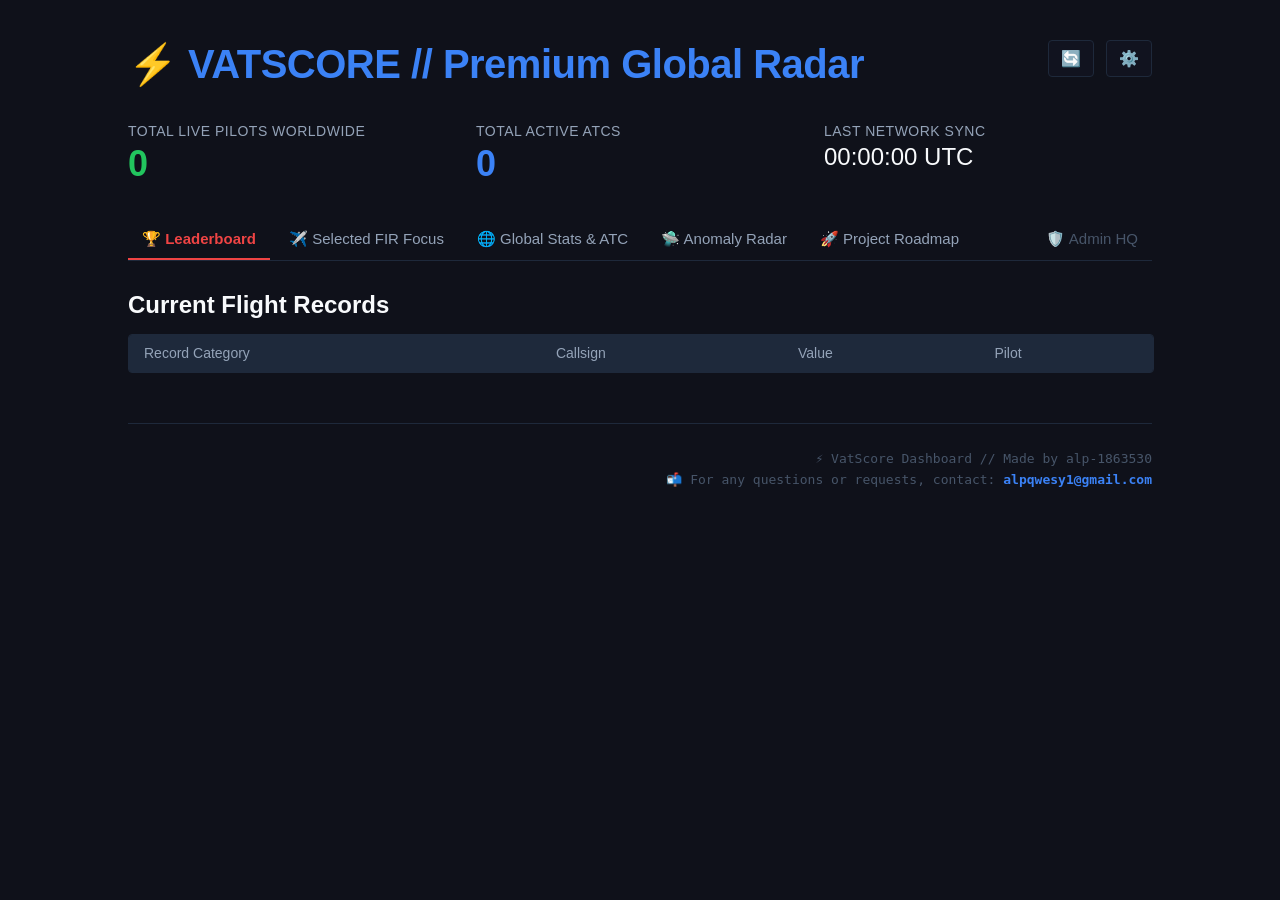
==== commit 6bb7ceca: "Some updates" ====
--- a/index.html
+++ b/index.html
@@ -5,10 +5,10 @@
     <meta name="viewport" content="width=device-width, initial-scale=1.0">
     <title>VatScore Web — Premium ScoreRadar</title>
     <style>
-        /* --- 💻 STREAMLIT CORE LIGHT THEME CLONE --- */
+        /* --- 💻 SAMİMİ STREAMLIT DÜZENİ + PREMİUM KOYU TEMA --- */
         body { 
-            background-color: #FFFFFF; 
-            color: #31333F; 
+            background-color: #0f111a; 
+            color: #f8fafc; 
             font-family: "Source Sans Pro", -apple-system, BlinkMacSystemFont, Roboto, "Segoe UI", sans-serif; 
             margin: 0; 
             padding: 40px 10%; 
@@ -16,7 +16,7 @@
         
         /* Typography */
         h1 { 
-            color: #31333F; 
+            color: #3b82f6; 
             font-size: 40px; 
             font-weight: 700; 
             margin-top: 0; 
@@ -26,7 +26,7 @@
         }
         
         h3 {
-            color: #31333F;
+            color: #f8fafc;
             font-size: 24px;
             font-weight: 600;
             margin-top: 25px;
@@ -40,11 +40,11 @@
             margin-bottom: 30px; 
         }
         
-        /* Streamlit Standard Square Bordered Buttons */
+        /* Streamlit Kare Buton Tasarımları */
         .top-btn { 
-            background-color: #FFFFFF; 
-            border: 1px solid #E6E6E6; 
-            color: #555555;
+            background-color: #11131f; 
+            border: 1px solid #1e293b; 
+            color: #94a3b8;
             font-size: 16px; 
             cursor: pointer; 
             padding: 8px 12px;
@@ -53,11 +53,11 @@
             margin-left: 8px;
         }
         .top-btn:hover { 
-            border-color: #FF4B4B;
-            color: #FF4B4B;
-        }
-        
-        /* Streamlit Metrics Formatting */
+            border-color: #ef4444;
+            color: #ef4444;
+        }
+        
+        /* Streamlit Metrik Düzeni (Bordürsüz, Saf Yazı) */
         .stats-container { 
             display: grid; 
             grid-template-columns: repeat(3, 1fr); 
@@ -70,28 +70,30 @@
             padding: 0;
         }
         .stat-label { 
-            color: #555555; 
+            color: #94a3b8; 
             font-size: 14px; 
             font-weight: 400; 
             margin-bottom: 4px; 
+            text-transform: uppercase;
+            letter-spacing: 0.5px;
         }
         .stat-val { 
-            color: #24B064; 
+            color: #22c55e; 
             font-size: 36px; 
             font-weight: 600; 
         }
         
-        /* 🛑 STREAMLIT TAB BAR CLONE (With Red Indicator) */
+        /* 🛑 STREAMLIT TAB BAR CLONE (Koyu Tema + Kırmızı Çizgi) */
         .tabs { 
             display: flex; 
-            border-bottom: 1px solid #E6E6E6; 
+            border-bottom: 1px solid #1e293b; 
             margin-bottom: 30px; 
             gap: 5px; 
         }
         .tab-btn { 
             background: none; 
             border: none; 
-            color: #555555; 
+            color: #94a3b8; 
             padding: 10px 14px; 
             font-size: 15px; 
             font-weight: 400; 
@@ -100,21 +102,21 @@
             border-bottom: 2px solid transparent;
         }
         .tab-btn:hover { 
-            color: #FF4B4B; 
+            color: #ef4444; 
         }
         .tab-btn.active { 
-            color: #FF4B4B; 
+            color: #ef4444; 
             font-weight: 600; 
-            border-bottom: 2px solid #FF4B4B; 
+            border-bottom: 2px solid #ef4444; 
         }
         .tab-content { display: none; }
         .tab-content.active { display: block; }
         
-        /* Collapsible Options Container */
+        /* Customizer Paneli */
         .customizer-panel { 
             display: none; 
-            background-color: #F8F9FA; 
-            border: 1px solid #E6E6E6; 
+            background-color: #11131f; 
+            border: 1px solid #1e293b; 
             padding: 20px; 
             border-radius: 6px; 
             margin-bottom: 25px; 
@@ -125,16 +127,16 @@
             gap: 25px; 
         }
         
-        /* Charts Expander Block */
+        /* Grafik Alanı */
         .charts-expander { 
-            background-color: #F8F9FA; 
-            border: 1px solid #E6E6E6; 
+            background-color: #11131f; 
+            border: 1px solid #1e293b; 
             border-radius: 6px; 
             margin-bottom: 25px; 
             padding: 15px; 
         }
         .charts-title { 
-            color: #31333F; 
+            color: #cbd5e1; 
             font-weight: 500; 
             cursor: pointer; 
             font-size: 14px; 
@@ -148,8 +150,8 @@
             margin-top: 15px; 
         }
         .chart-box { 
-            background-color: #FFFFFF; 
-            border: 1px solid #E6E6E6; 
+            background-color: #0f111a; 
+            border: 1px solid #1e293b; 
             height: 160px; 
             border-radius: 4px; 
             display: flex; 
@@ -159,36 +161,37 @@
             box-sizing: border-box; 
         }
         .chart-bar { 
-            background-color: #29B5E8; 
+            background-color: #3b82f6; 
             flex: 1; 
             border-radius: 2px 2px 0 0; 
             transition: height 0.4s ease; 
             position: relative; 
             cursor: pointer; 
         }
-        .chart-bar:hover { background-color: #FF4B4B; }
+        .chart-bar:hover { background-color: #ef4444; }
         .chart-bar:hover::after { 
             content: attr(data-label); 
             position: absolute; 
             top: -30px; 
             left: 50%; 
             transform: translateX(-50%); 
-            background: #31333F; 
-            color: #FFF; 
+            background: #1e293b; 
+            color: #fff; 
             padding: 4px 8px; 
             border-radius: 4px; 
             font-size: 11px; 
             white-space: nowrap; 
             z-index: 99; 
-        }
-
-        /* Clean Streamlit Dataframe Tables */
+            box-shadow: 0 10px 15px rgba(0,0,0,0.5);
+        }
+
+        /* Streamlit Tipi Tablolar (Koyu Versiyon) */
         .table-responsive { 
             width: 100%; 
             overflow-x: auto; 
-            border: 1px solid #E6E6E6; 
+            border: 1px solid #1e293b; 
             border-radius: 4px; 
-            background-color: #FFFFFF; 
+            background-color: #11131f; 
         }
         .radar-html-table { 
             width: 100%; 
@@ -197,29 +200,29 @@
             font-size: 14px; 
         }
         .radar-html-table th { 
-            background-color: #F8F9FA; 
-            color: #555555; 
+            background-color: #1e293b; 
+            color: #94a3b8; 
             padding: 10px 15px; 
             font-weight: 500; 
-            border-bottom: 1px solid #E6E6E6; 
+            border-bottom: 1px solid #1e293b; 
         }
         .radar-html-table tr { 
-            border-bottom: 1px solid #F1F1F1; 
+            border-bottom: 1px solid #1e293b80; 
             transition: background-color 0.1s; 
             cursor: pointer; 
         }
         .radar-html-table tr:hover { 
-            background-color: #F8F9FA; 
+            background-color: #1e293b60; 
         }
         .radar-html-table td { 
             padding: 10px 15px; 
-            color: #31333F; 
+            color: #e2e8f0; 
         }
 
         select, input { 
-            background-color: #FFFFFF; 
-            color: #31333F; 
-            border: 1px solid #E6E6E6; 
+            background-color: #11131f; 
+            color: white; 
+            border: 1px solid #1e293b; 
             padding: 8px 12px; 
             border-radius: 4px; 
             font-size: 14px; 
@@ -228,43 +231,43 @@
             max-width: 300px; 
             box-sizing: border-box; 
         }
-        select:focus, input:focus { border-color: #FF4B4B; }
+        select:focus, input:focus { border-color: #ef4444; }
         .info-bar { 
-            background-color: #F0F2F6; 
+            background-color: #1e293b50; 
             border: none; 
-            color: #31333F; 
+            color: #cbd5e1; 
             padding: 12px 15px; 
             border-radius: 4px; 
             margin-bottom: 20px; 
             font-size: 14px; 
         }
 
-        /* Modal Inspector Dossier */
-        .v-modal { display: none; position: fixed; z-index: 99999; left: 0; top: 0; width: 100vw; height: 100vh; background-color: rgba(0, 0, 0, 0.4); }
-        .v-modal-content { background-color: #FFFFFF; position: absolute; top: 50%; left: 50%; transform: translate(-50%, -50%); width: 65%; max-width: 850px; border: 1px solid #E6E6E6; border-radius: 8px; padding: 25px; box-sizing: border-box; box-shadow: 0 10px 30px rgba(0,0,0,0.1); }
-        .v-modal-header { display: flex; justify-content: space-between; align-items: center; border-bottom: 1px solid #E6E6E6; padding-bottom: 12px; margin-bottom: 15px; }
-        .v-close-btn { color: #888888; font-size: 24px; font-weight: bold; cursor: pointer; }
-        .v-close-btn:hover { color: #FF4B4B; }
+        /* 📡 DETAYLI DOSSIER INSPECTOR MODAL PANELİ */
+        .v-modal { display: none; position: fixed; z-index: 99999; left: 0; top: 0; width: 100vw; height: 100vh; background-color: rgba(0, 0, 0, 0.6); backdrop-filter: blur(4px); }
+        .v-modal-content { background-color: #11131f; position: absolute; top: 50%; left: 50%; transform: translate(-50%, -50%); width: 65%; max-width: 850px; border: 1px solid #1e293b; border-radius: 8px; padding: 25px; box-sizing: border-box; box-shadow: 0 20px 40px rgba(0,0,0,0.5); }
+        .v-modal-header { display: flex; justify-content: space-between; align-items: center; border-bottom: 1px solid #1e293b; padding-bottom: 12px; margin-bottom: 15px; }
+        .v-close-btn { color: #94a3b8; font-size: 24px; font-weight: bold; cursor: pointer; }
+        .v-close-btn:hover { color: #ef4444; }
         .v-grid { display: grid; grid-template-columns: repeat(3, 1fr); gap: 15px; }
-        .v-label { color: #777777; font-size: 11px; font-weight: 700; text-transform: uppercase; margin: 0 0 4px 0; }
-        .v-val { color: #31333F; font-size: 14px; background-color: #F8F9FA; padding: 8px 12px; border-radius: 4px; margin: 0 0 12px 0; border: 1px solid #E6E6E6; }
-        .v-textarea { width: 100%; height: 75px; background-color: #F8F9FA; border: 1px solid #E6E6E6; color: #31333F; padding: 10px; border-radius: 4px; resize: none; box-sizing: border-box; font-family: monospace; }
-
-        /* Roadmap Cards */
-        .roadmap-card { background-color: #F8F9FA; border: 1px solid #E6E6E6; border-left: 5px solid #29B5E8; padding: 20px; border-radius: 4px; margin-bottom: 15px; }
-        .roadmap-card.in-progress { border-left: 5px solid #FF4B4B; }
+        .v-label { color: #64748b; font-size: 11px; font-weight: 700; text-transform: uppercase; margin: 0 0 4px 0; letter-spacing: 0.5px; }
+        .v-val { color: #f1f5f9; font-size: 14px; background-color: #0f111a; padding: 8px 12px; border-radius: 4px; margin: 0 0 12px 0; border: 1px solid #1e293b; }
+        .v-textarea { width: 100%; height: 75px; background-color: #0f111a; border: 1px solid #1e293b; color: #cbd5e1; padding: 10px; border-radius: 4px; resize: none; box-sizing: border-box; font-family: monospace; }
+
+        /* Roadmap */
+        .roadmap-card { background-color: #11131f; border: 1px solid #1e293b; border-left: 5px solid #3b82f6; padding: 20px; border-radius: 4px; margin-bottom: 15px; }
+        .roadmap-card.in-progress { border-left: 5px solid #ef4444; }
         .roadmap-badge { color: white; padding: 3px 8px; border-radius: 3px; font-size: 11px; font-weight: 600; text-transform: uppercase; display: inline-block; margin-bottom: 10px; }
-        .roadmap-title { color: #31333F; font-weight: 600; font-size: 18px; margin-bottom: 5px; }
-        .roadmap-desc { color: #555555; font-size: 14px; line-height: 1.5; }
-        
-        /* 👑 SIGNATURE CONTAINER MATCHING THE PROMPT DETAILS */
-        .signature-container { text-align: right; font-family: monospace; color: #888888; font-size: 13px; padding-top: 25px; border-top: 1px solid #E6E6E6; margin-top: 50px; line-height: 1.6; }
-        .signature-link { color: #FF4B4B; text-decoration: none; font-weight: bold; }
+        .roadmap-title { color: #f8fafc; font-weight: 600; font-size: 18px; margin-bottom: 5px; }
+        .roadmap-desc { color: #94a3b8; font-size: 14px; line-height: 1.5; }
+        
+        /* 👑 ORİJİNAL İMZA ALANI */
+        .signature-container { text-align: right; font-family: monospace; color: #475569; font-size: 13px; padding-top: 25px; border-top: 1px solid #1e293b; margin-top: 50px; line-height: 1.6; }
+        .signature-link { color: #3b82f6; text-decoration: none; font-weight: bold; }
         .signature-link:hover { text-decoration: underline; }
 
-        #sync-notification { position: fixed; bottom: 25px; left: 25px; background-color: #31333F; color: #FFFFFF; padding: 10px 18px; border-radius: 4px; display: none; font-size: 12px; font-weight: 500; z-index: 9999; }
-        .filter-btn { background-color: #F8F9FA; color: #31333F; border: 1px solid #E6E6E6; padding: 8px 14px; border-radius: 4px; cursor: pointer; font-size: 13px; }
-        .filter-btn:hover { border-color: #FF4B4B; color: #FF4B4B; }
+        #sync-notification { position: fixed; bottom: 25px; left: 25px; background-color: #1e293b; color: #ffffff; padding: 10px 18px; border-radius: 4px; display: none; font-size: 12px; font-weight: 500; z-index: 9999; }
+        .filter-btn { background-color: #11131f; color: #f8fafc; border: 1px solid #1e293b; padding: 8px 14px; border-radius: 4px; cursor: pointer; font-size: 13px; }
+        .filter-btn:hover { border-color: #ef4444; color: #ef4444; }
     </style>
 </head>
 <body>
@@ -277,26 +280,23 @@
         </div>
     </div>
 
-    <!-- Stats Panel -->
     <div class="stats-container">
         <div class="stat-card"><div class="stat-label">Total Live Pilots Worldwide</div><div id="stat-pilots" class="stat-val">0</div></div>
-        <div class="stat-card"><div class="stat-label">Total Active ATCs</div><div id="stat-atcs" class="stat-val" style="color:#29B5E8;">0</div></div>
-        <div class="stat-card"><div class="stat-label">Last Network Sync</div><div id="stat-sync" class="stat-val" style="color:#31333F; font-size:24px; font-weight: 400;">00:00:00 UTC</div></div>
-    </div>
-
-    <!-- Tabs Menu -->
+        <div class="stat-card"><div class="stat-label">Total Active ATCs</div><div id="stat-atcs" class="stat-val" style="color:#3b82f6;">0</div></div>
+        <div class="stat-card"><div class="stat-label">Last Network Sync</div><div id="stat-sync" class="stat-val" style="color:#f8fafc; font-size:24px; font-weight: 400;">00:00:00 UTC</div></div>
+    </div>
+
     <div class="tabs">
         <button class="tab-btn active" onclick="switchTab(event, 'tab-leaderboard')">🏆 Leaderboard</button>
         <button class="tab-btn" onclick="switchTab(event, 'tab-radar')">✈️ Selected FIR Focus</button>
         <button class="tab-btn" onclick="switchTab(event, 'tab-global')">🌐 Global Stats & ATC</button>
         <button class="tab-btn" onclick="switchTab(event, 'tab-anomalies')">🛸 Anomaly Radar</button>
         <button class="tab-btn" onclick="switchTab(event, 'tab-roadmap')">🚀 Project Roadmap</button>
-        <button class="tab-btn" style="margin-left: auto; color: #888888;" onclick="switchTab(event, 'tab-admin')">🛡️ Admin HQ</button>
-    </div>
-
-    <!-- Customizer Panel -->
+        <button class="tab-btn" style="margin-left: auto; color: #475569;" onclick="switchTab(event, 'tab-admin')">🛡️ Admin HQ</button>
+    </div>
+
     <div id="customizer" class="customizer-panel">
-        <h3 style="margin-top:0; color:#31333F;">⚙️ Live Radar Customizer</h3>
+        <h3 style="margin-top:0; color:#3b82f6;">⚙️ Live Radar Customizer</h3>
         <div class="panel-grid">
             <div>
                 <p class="v-label">Fleet Category Filter</p>
@@ -310,7 +310,7 @@
             </div>
             <div>
                 <p class="v-label">Toggle Column Visibility</p>
-                <div style="font-size: 14px; margin-top: 8px; color:#555555;">
+                <div style="font-size: 14px; margin-top: 8px; color:#94a3b8;">
                     <input type="checkbox" id="col-origin" checked onchange="toggleColumn(1)"> Origin &nbsp;&nbsp;
                     <input type="checkbox" id="col-dest" checked onchange="toggleColumn(2)"> Destination &nbsp;&nbsp;
                     <input type="checkbox" id="col-aircraft" checked onchange="toggleColumn(3)"> Aircraft &nbsp;&nbsp;
@@ -320,13 +320,11 @@
         </div>
     </div>
 
-    <!-- TAB 1: LEADERBOARD -->
     <div id="tab-leaderboard" class="tab-content active">
         <h3>Current Flight Records</h3>
         <div class="table-responsive"><table class="radar-html-table"><thead><tr><th>Record Category</th><th>Callsign</th><th>Value</th><th>Pilot</th></tr></thead><tbody id="leaderboard-body"></tbody></table></div>
     </div>
 
-    <!-- TAB 2: RADAR -->
     <div id="tab-radar" class="tab-content">
         <div style="margin-bottom: 16px;">
             <select id="fir-dropdown" onchange="filterData()">
@@ -342,8 +340,8 @@
         <div class="charts-expander">
             <div class="charts-title" onclick="toggleCharts()"><span>📊 Open Interactive Analytics Charts (Altitude & Speed Profiles)</span><span>▼</span></div>
             <div id="charts-container" class="charts-body">
-                <div><h5 style="margin-top:0; margin-bottom:8px; color:#555555;">📈 FIR Altitude Profiles (FT)</h5><div id="alt-chart" class="chart-box"></div></div>
-                <div><h5 style="margin-top:0; margin-bottom:8px; color:#555555;">⚡ FIR Groundspeed Profiles (KT)</h5><div id="spd-chart" class="chart-box"></div></div>
+                <div><h5 style="margin-top:0; margin-bottom:8px; color:#94a3b8;">📈 FIR Altitude Profiles (FT)</h5><div id="alt-chart" class="chart-box"></div></div>
+                <div><h5 style="margin-top:0; margin-bottom:8px; color:#94a3b8;">⚡ FIR Groundspeed Profiles (KT)</h5><div id="spd-chart" class="chart-box"></div></div>
             </div>
         </div>
 
@@ -359,36 +357,33 @@
         </div>
     </div>
 
-    <!-- TAB 3: GLOBAL INSIGHTS -->
     <div id="tab-global" class="tab-content">
         <div class="panel-grid">
-            <div><h3>📍 Busiest Hubs (Departures)</h3><ul id="global-deps" style="line-height:2; color:#31333F;"></ul></div>
-            <div><h3>✈️ Fleet Distribution</h3><ul id="global-fleet" style="line-height:2; color:#31333F;"></ul></div>
+            <div><h3>📍 Busiest Hubs (Departures)</h3><ul id="global-deps" style="line-height:2; color:#e2e8f0;"></ul></div>
+            <div><h3>✈️ Fleet Distribution</h3><ul id="global-fleet" style="line-height:2; color:#e2e8f0;"></ul></div>
         </div>
         <div class="panel-grid" style="margin-top:24px;">
-            <div><h3>🎙️ Busiest Airspaces (ATC)</h3><ul id="global-atc" style="line-height:2; color:#31333F;"></ul></div>
-        </div>
-    </div>
-
-    <!-- TAB 4: ANOMALIES -->
+            <div><h3>🎙️ Busiest Airspaces (ATC)</h3><ul id="global-atc" style="line-height:2; color:#e2e8f0;"></ul></div>
+        </div>
+    </div>
+
     <div id="tab-anomalies" class="tab-content">
-        <h3 style="color:#FF4B4B;">🛸 Live Anomaly Radar (X-Files)</h3>
+        <h3 style="color:#ef4444;">🛸 Live Anomaly Radar (X-Files)</h3>
         <div class="table-responsive"><table class="radar-html-table"><thead><tr><th>Type</th><th>Callsign</th><th>Details</th><th>Airframe</th></tr></thead><tbody id="anomaly-body"></tbody></table></div>
     </div>
 
-    <!-- TAB 5: ROADMAP -->
     <div id="tab-roadmap" class="tab-content">
         <div class="roadmap-card">
-            <div class="roadmap-badge" style="background-color: #24B064;">Phase 1.5: Completed</div>
+            <div class="roadmap-badge" style="background-color: #22c55e;">Phase 1.5: Completed</div>
             <div class="roadmap-title">🌐 Hybrid Architecture Split</div>
             <div class="roadmap-desc">Streamlit UI has been successfully decoupled. Frontend is now completely run by a zero-flicker native JavaScript runtime connected to FastAPI backend service.</div>
         </div>
         <div class="roadmap-card in-progress">
-            <div class="roadmap-badge" style="background-color: #FF4B4B;">Phase 2: In Progress</div>
+            <div class="roadmap-badge" style="background-color: #ef4444;">Phase 2: In Progress</div>
             <div class="roadmap-title">🌐 Advanced Filtering & Ecosystem Scaling</div>
             <div class="roadmap-desc">
                 This phase focuses on deep telemetry sorting and production deployment adjustments:
-                <ul style="margin-top: 5px; padding-left: 20px; color: #555555;">
+                <ul style="margin-top: 5px; padding-left: 20px; color: #94a3b8;">
                     <li><b>VFR / IFR Flight Rules Separation:</b> Ability to isolate cross-country visual flights from heavy airline operations.</li>
                     <li><b>Airline-Specific Fleet Filtering:</b> Instant focus tags for major operators like THY (Turkish Airlines), PGT (Pegasus), etc.</li>
                     <li><b>User Favorites System:</b> Mark and track specific airframes or pilot CIDs across sessions.</li>
@@ -398,39 +393,35 @@
         </div>
     </div>
 
-    <!-- TAB 6: ADMIN HQ -->
     <div id="tab-admin" class="tab-content">
         <h3>🛡️ VatScore HQ Security Login</h3>
         <div id="admin-auth-box">
             <input type="password" id="admin-password" placeholder="Enter Master Admin Password..." style="max-width:400px; margin-right:10px;">
-            <button class="filter-btn" style="background:#FF4B4B; color:white; border:none; padding:10px 20px; border-radius:4px; cursor:pointer;" onclick="authAdmin()">Authorize Connection</button>
+            <button class="filter-btn" style="background:#ef4444; color:white; border:none; padding:10px 20px; border-radius:4px; cursor:pointer;" onclick="authAdmin()">Authorize Connection</button>
         </div>
         <div id="admin-dashboard" style="display:none; margin-top:20px;">
             <div class="stats-container">
                 <div class="stat-card"><div class="stat-label">🟢 Active Users (Last 5 Mins)</div><div id="adm-active" class="stat-val">0</div></div>
-                <div class="stat-card"><div class="stat-label">👥 Total Unique Connections</div><div id="adm-total" class="stat-val" style="color:#29B5E8;">0</div></div>
-                <div class="stat-card"><div class="stat-label">📊 Dominant Hardware</div><div id="adm-hw" class="stat-val" style="color:#31333F;">N/A</div></div>
-            </div>
-            <button class="filter-btn" style="background:#FF4B4B; color:white; border:none; margin-bottom:15px; padding:10px 20px; cursor:pointer; border-radius:4px;" onclick="wipeLogs()">🗑️ Wipe Logs</button>
+                <div class="stat-card"><div class="stat-label">👥 Total Unique Connections</div><div id="adm-total" class="stat-val" style="color:#3b82f6;">0</div></div>
+                <div class="stat-card"><div class="stat-label">📊 Dominant Hardware</div><div id="adm-hw" class="stat-val" style="color:#e2e8f0;">N/A</div></div>
+            </div>
+            <button class="filter-btn" style="background:#ef4444; color:white; border:none; margin-bottom:15px; padding:10px 20px; cursor:pointer; border-radius:4px;" onclick="wipeLogs()">🗑️ Wipe Logs</button>
             <div class="table-responsive"><table class="radar-html-table"><thead><tr><th>Timestamp</th><th>Device Type</th><th>OS</th><th>Browser</th><th>Last Action</th></tr></thead><tbody id="admin-logs-body"></tbody></table></div>
         </div>
     </div>
 
-    <!-- MODAL & NOTIFIER -->
-    <div id="sync-notification">🛰️ Syncing Live VATSIM data...</div>
     <div id="dossierModal" class="v-modal">
         <div class="v-modal-content">
-            <div class="v-modal-header"><h3 id="popCallsign" style="color:#FF4B4B; margin:0;"></h3><span class="v-close-btn" onclick="closeModal()">&times;</span></div>
+            <div class="v-modal-header"><h3 id="popCallsign" style="color:#3b82f6; margin:0;"></h3><span class="v-close-btn" onclick="closeModal()">&times;</span></div>
             <div class="v-grid">
                 <div><p class="v-label">👤 Pilot Name</p><p id="popName" class="v-val"></p><p class="v-label">🆔 VATSIM CID</p><p id="popCid" class="v-val"></p><p class="v-label">🎖️ Rating</p><p id="popRating" class="v-val"></p></div>
-                <div><p class="v-label">🟢 Online Time</p><p id="popOnline" class="v-val" style="color:#24B064;"></p><p class="v-label">📻 VHF Comms</p><p id="popVoice" class="v-val" style="color:#FF4B4B;"></p><p class="v-label">📡 Squawk</p><p id="popSquawk" class="v-val"></p></div>
+                <div><p class="v-label">🟢 Online Time</p><p id="popOnline" class="v-val" style="color:#22c55e;"></p><p class="v-label">📻 VHF Comms</p><p id="popVoice" class="v-val" style="color:#ef4444;"></p><p class="v-label">📡 Squawk</p><p id="popSquawk" class="v-val"></p></div>
                 <div><p class="v-label">🛫 Origin</p><p id="popOrigin" class="v-val"></p><p class="v-label">🛬 Destination</p><p id="popDestination" class="v-val"></p><p class="v-label">✈️ Airframe</p><p id="popAirframe" class="v-val"></p></div>
             </div>
             <p class="v-label" style="margin-top:15px;">🗺️ Filed Route String</p><textarea id="popRoute" class="v-textarea" readonly></textarea>
         </div>
     </div>
 
-    <!-- 👑 SIGNATURE BRANDING -->
     <div class="signature-container">
         ⚡ VatScore Dashboard // Made by alp-1863530 <br>
         📬 For any questions or requests, contact: <a class="signature-link" href="mailto:alpqwesy1@gmail.com">alpqwesy1@gmail.com</a>
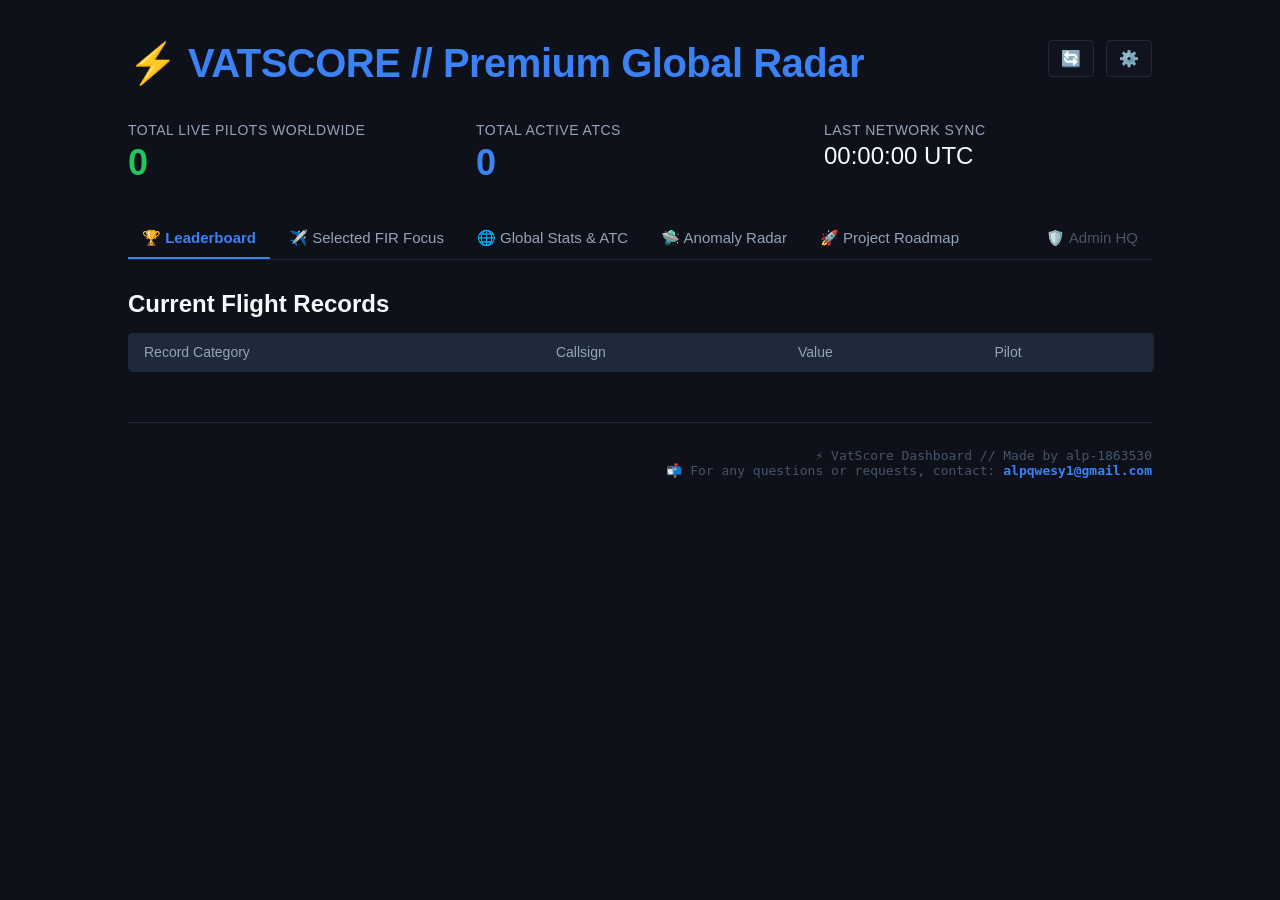
==== commit a75d95bd: "Updates vol5" ====
--- a/index.html
+++ b/index.html
@@ -5,7 +5,7 @@
     <meta name="viewport" content="width=device-width, initial-scale=1.0">
     <title>VatScore Web — Premium ScoreRadar</title>
     <style>
-        /* --- 💻 SAMİMİ STREAMLIT DÜZENİ + PREMİUM KOYU TEMA --- */
+        /* --- 💻 STREAMLIT DETAYLARI + PREMİUM KOYU TEMA --- */
         body { 
             background-color: #0f111a; 
             color: #f8fafc; 
@@ -14,7 +14,6 @@
             padding: 40px 10%; 
         }
         
-        /* Typography */
         h1 { 
             color: #3b82f6; 
             font-size: 40px; 
@@ -22,7 +21,6 @@
             margin-top: 0; 
             margin-bottom: 5px; 
             letter-spacing: -0.5px;
-            line-height: 1.2;
         }
         
         h3 {
@@ -40,7 +38,6 @@
             margin-bottom: 30px; 
         }
         
-        /* Streamlit Kare Buton Tasarımları */
         .top-btn { 
             background-color: #11131f; 
             border: 1px solid #1e293b; 
@@ -53,11 +50,11 @@
             margin-left: 8px;
         }
         .top-btn:hover { 
-            border-color: #ef4444;
-            color: #ef4444;
-        }
-        
-        /* Streamlit Metrik Düzeni (Bordürsüz, Saf Yazı) */
+            border-color: #3b82f6;
+            color: #3b82f6;
+        }
+        
+        /* Stats Grid */
         .stats-container { 
             display: grid; 
             grid-template-columns: repeat(3, 1fr); 
@@ -83,7 +80,7 @@
             font-weight: 600; 
         }
         
-        /* 🛑 STREAMLIT TAB BAR CLONE (Koyu Tema + Kırmızı Çizgi) */
+        /* Tabs */
         .tabs { 
             display: flex; 
             border-bottom: 1px solid #1e293b; 
@@ -102,17 +99,17 @@
             border-bottom: 2px solid transparent;
         }
         .tab-btn:hover { 
-            color: #ef4444; 
+            color: #3b82f6; 
         }
         .tab-btn.active { 
-            color: #ef4444; 
+            color: #3b82f6; 
             font-weight: 600; 
-            border-bottom: 2px solid #ef4444; 
+            border-bottom: 2px solid #3b82f6; 
         }
         .tab-content { display: none; }
         .tab-content.active { display: block; }
         
-        /* Customizer Paneli */
+        /* Customizer */
         .customizer-panel { 
             display: none; 
             background-color: #11131f; 
@@ -127,7 +124,7 @@
             gap: 25px; 
         }
         
-        /* Grafik Alanı */
+        /* Charts */
         .charts-expander { 
             background-color: #11131f; 
             border: 1px solid #1e293b; 
@@ -168,24 +165,9 @@
             position: relative; 
             cursor: pointer; 
         }
-        .chart-bar:hover { background-color: #ef4444; }
-        .chart-bar:hover::after { 
-            content: attr(data-label); 
-            position: absolute; 
-            top: -30px; 
-            left: 50%; 
-            transform: translateX(-50%); 
-            background: #1e293b; 
-            color: #fff; 
-            padding: 4px 8px; 
-            border-radius: 4px; 
-            font-size: 11px; 
-            white-space: nowrap; 
-            z-index: 99; 
-            box-shadow: 0 10px 15px rgba(0,0,0,0.5);
-        }
-
-        /* Streamlit Tipi Tablolar (Koyu Versiyon) */
+        .chart-bar:hover { background-color: #22c55e; }
+        
+        /* Tables */
         .table-responsive { 
             width: 100%; 
             overflow-x: auto; 
@@ -231,10 +213,8 @@
             max-width: 300px; 
             box-sizing: border-box; 
         }
-        select:focus, input:focus { border-color: #ef4444; }
         .info-bar { 
             background-color: #1e293b50; 
-            border: none; 
             color: #cbd5e1; 
             padding: 12px 15px; 
             border-radius: 4px; 
@@ -242,9 +222,9 @@
             font-size: 14px; 
         }
 
-        /* 📡 DETAYLI DOSSIER INSPECTOR MODAL PANELİ */
-        .v-modal { display: none; position: fixed; z-index: 99999; left: 0; top: 0; width: 100vw; height: 100vh; background-color: rgba(0, 0, 0, 0.6); backdrop-filter: blur(4px); }
-        .v-modal-content { background-color: #11131f; position: absolute; top: 50%; left: 50%; transform: translate(-50%, -50%); width: 65%; max-width: 850px; border: 1px solid #1e293b; border-radius: 8px; padding: 25px; box-sizing: border-box; box-shadow: 0 20px 40px rgba(0,0,0,0.5); }
+        /* 📡 PREMIUM DETAILED DOSSIER MODAL */
+        .v-modal { display: none; position: fixed; z-index: 99999; left: 0; top: 0; width: 100vw; height: 100vh; background-color: rgba(0, 0, 0, 0.7); backdrop-filter: blur(4px); }
+        .v-modal-content { background-color: #11131f; position: absolute; top: 50%; left: 50%; transform: translate(-50%, -50%); width: 65%; max-width: 850px; border: 1px solid #3b82f640; border-radius: 8px; padding: 25px; box-sizing: border-box; box-shadow: 0 20px 40px rgba(0,0,0,0.5); }
         .v-modal-header { display: flex; justify-content: space-between; align-items: center; border-bottom: 1px solid #1e293b; padding-bottom: 12px; margin-bottom: 15px; }
         .v-close-btn { color: #94a3b8; font-size: 24px; font-weight: bold; cursor: pointer; }
         .v-close-btn:hover { color: #ef4444; }
@@ -255,19 +235,14 @@
 
         /* Roadmap */
         .roadmap-card { background-color: #11131f; border: 1px solid #1e293b; border-left: 5px solid #3b82f6; padding: 20px; border-radius: 4px; margin-bottom: 15px; }
-        .roadmap-card.in-progress { border-left: 5px solid #ef4444; }
+        .roadmap-card.in-progress { border-left: 5px solid #f59e0b; }
         .roadmap-badge { color: white; padding: 3px 8px; border-radius: 3px; font-size: 11px; font-weight: 600; text-transform: uppercase; display: inline-block; margin-bottom: 10px; }
         .roadmap-title { color: #f8fafc; font-weight: 600; font-size: 18px; margin-bottom: 5px; }
         .roadmap-desc { color: #94a3b8; font-size: 14px; line-height: 1.5; }
         
-        /* 👑 ORİJİNAL İMZA ALANI */
-        .signature-container { text-align: right; font-family: monospace; color: #475569; font-size: 13px; padding-top: 25px; border-top: 1px solid #1e293b; margin-top: 50px; line-height: 1.6; }
+        /* Signature */
+        .signature-container { text-align: right; font-family: monospace; color: #475569; font-size: 13px; padding-top: 25px; border-top: 1px solid #1e293b; margin-top: 50px; }
         .signature-link { color: #3b82f6; text-decoration: none; font-weight: bold; }
-        .signature-link:hover { text-decoration: underline; }
-
-        #sync-notification { position: fixed; bottom: 25px; left: 25px; background-color: #1e293b; color: #ffffff; padding: 10px 18px; border-radius: 4px; display: none; font-size: 12px; font-weight: 500; z-index: 9999; }
-        .filter-btn { background-color: #11131f; color: #f8fafc; border: 1px solid #1e293b; padding: 8px 14px; border-radius: 4px; cursor: pointer; font-size: 13px; }
-        .filter-btn:hover { border-color: #ef4444; color: #ef4444; }
     </style>
 </head>
 <body>
@@ -348,7 +323,7 @@
         <div id="info-text" class="info-bar">Loading active tracks...</div>
 
         <div class="table-responsive">
-            <table class="radar-html-table" id="radar-table">
+            <table class="radar-table-node radar-html-table" id="radar-table">
                 <thead>
                     <tr><th>Callsign</th><th>Origin</th><th>Destination</th><th>Aircraft</th><th>Category</th><th>Altitude (FT)</th><th>Speed (KT)</th><th>Squawk</th></tr>
                 </thead>
@@ -359,11 +334,11 @@
 
     <div id="tab-global" class="tab-content">
         <div class="panel-grid">
-            <div><h3>📍 Busiest Hubs (Departures)</h3><ul id="global-deps" style="line-height:2; color:#e2e8f0;"></ul></div>
-            <div><h3>✈️ Fleet Distribution</h3><ul id="global-fleet" style="line-height:2; color:#e2e8f0;"></ul></div>
+            <div><h3>📍 Busiest Hubs (Departures)</h3><ul id="global-deps" style="line-height:2; color:#e2e8f0; list-style-type:none; padding-left:0;"></ul></div>
+            <div><h3>✈️ Fleet Distribution</h3><ul id="global-fleet" style="line-height:2; color:#e2e8f0; list-style-type:none; padding-left:0;"></ul></div>
         </div>
         <div class="panel-grid" style="margin-top:24px;">
-            <div><h3>🎙️ Busiest Airspaces (ATC)</h3><ul id="global-atc" style="line-height:2; color:#e2e8f0;"></ul></div>
+            <div><h3>🎙️ Busiest Airspaces (ATC)</h3><ul id="global-atc" style="line-height:2; color:#e2e8f0; list-style-type:none; padding-left:0;"></ul></div>
         </div>
     </div>
 
@@ -374,12 +349,12 @@
 
     <div id="tab-roadmap" class="tab-content">
         <div class="roadmap-card">
-            <div class="roadmap-badge" style="background-color: #22c55e;">Phase 1.5: Completed</div>
-            <div class="roadmap-title">🌐 Hybrid Architecture Split</div>
-            <div class="roadmap-desc">Streamlit UI has been successfully decoupled. Frontend is now completely run by a zero-flicker native JavaScript runtime connected to FastAPI backend service.</div>
+            <div class="roadmap-badge" style="background-color: #22c55e;">Phase 1: Completed — May 31, 2026</div>
+            <div class="roadmap-title">✈️ Custom HTML/JS Grid Engine & Flight Detail Insight System</div>
+            <div class="roadmap-desc">Successfully implemented interactive row-click actions on data tables to expand and view the full flight plan string (ROUTE), pilot real name, and voice VHF frequency metadata natively without leaving the view. This was achieved by migrating to a premium HTML/JS grid engine and engineering a native JavaScript telemetry modal that locks perfectly to the center of the screen upon click. Fixed dashboard viewports by engineering background asychronous fetch routines for a zero-flicker experience.</div>
         </div>
         <div class="roadmap-card in-progress">
-            <div class="roadmap-badge" style="background-color: #ef4444;">Phase 2: In Progress</div>
+            <div class="roadmap-badge" style="background-color: #f59e0b;">Phase 2: In Progress</div>
             <div class="roadmap-title">🌐 Advanced Filtering & Ecosystem Scaling</div>
             <div class="roadmap-desc">
                 This phase focuses on deep telemetry sorting and production deployment adjustments:
@@ -397,7 +372,7 @@
         <h3>🛡️ VatScore HQ Security Login</h3>
         <div id="admin-auth-box">
             <input type="password" id="admin-password" placeholder="Enter Master Admin Password..." style="max-width:400px; margin-right:10px;">
-            <button class="filter-btn" style="background:#ef4444; color:white; border:none; padding:10px 20px; border-radius:4px; cursor:pointer;" onclick="authAdmin()">Authorize Connection</button>
+            <button class="top-btn" style="background:#ef4444; color:white; border:none; padding:10px 20px;" onclick="authAdmin()">Authorize Connection</button>
         </div>
         <div id="admin-dashboard" style="display:none; margin-top:20px;">
             <div class="stats-container">
@@ -405,7 +380,6 @@
                 <div class="stat-card"><div class="stat-label">👥 Total Unique Connections</div><div id="adm-total" class="stat-val" style="color:#3b82f6;">0</div></div>
                 <div class="stat-card"><div class="stat-label">📊 Dominant Hardware</div><div id="adm-hw" class="stat-val" style="color:#e2e8f0;">N/A</div></div>
             </div>
-            <button class="filter-btn" style="background:#ef4444; color:white; border:none; margin-bottom:15px; padding:10px 20px; cursor:pointer; border-radius:4px;" onclick="wipeLogs()">🗑️ Wipe Logs</button>
             <div class="table-responsive"><table class="radar-html-table"><thead><tr><th>Timestamp</th><th>Device Type</th><th>OS</th><th>Browser</th><th>Last Action</th></tr></thead><tbody id="admin-logs-body"></tbody></table></div>
         </div>
     </div>
@@ -415,7 +389,7 @@
             <div class="v-modal-header"><h3 id="popCallsign" style="color:#3b82f6; margin:0;"></h3><span class="v-close-btn" onclick="closeModal()">&times;</span></div>
             <div class="v-grid">
                 <div><p class="v-label">👤 Pilot Name</p><p id="popName" class="v-val"></p><p class="v-label">🆔 VATSIM CID</p><p id="popCid" class="v-val"></p><p class="v-label">🎖️ Rating</p><p id="popRating" class="v-val"></p></div>
-                <div><p class="v-label">🟢 Online Time</p><p id="popOnline" class="v-val" style="color:#22c55e;"></p><p class="v-label">📻 VHF Comms</p><p id="popVoice" class="v-val" style="color:#ef4444;"></p><p class="v-label">📡 Squawk</p><p id="popSquawk" class="v-val"></p></div>
+                <div><p class="v-label">🟢 Online Time</p><p id="popOnline" class="v-val" style="color:#22c55e;"></p><p class="v-label">📻 VHF Comms</p><p id="popVoice" class="v-val" style="color:#f59e0b;"></p><p class="v-label">📡 Squawk</p><p id="popSquawk" class="v-val"></p></div>
                 <div><p class="v-label">🛫 Origin</p><p id="popOrigin" class="v-val"></p><p class="v-label">🛬 Destination</p><p id="popDestination" class="v-val"></p><p class="v-label">✈️ Airframe</p><p id="popAirframe" class="v-val"></p></div>
             </div>
             <p class="v-label" style="margin-top:15px;">🗺️ Filed Route String</p><textarea id="popRoute" class="v-textarea" readonly></textarea>
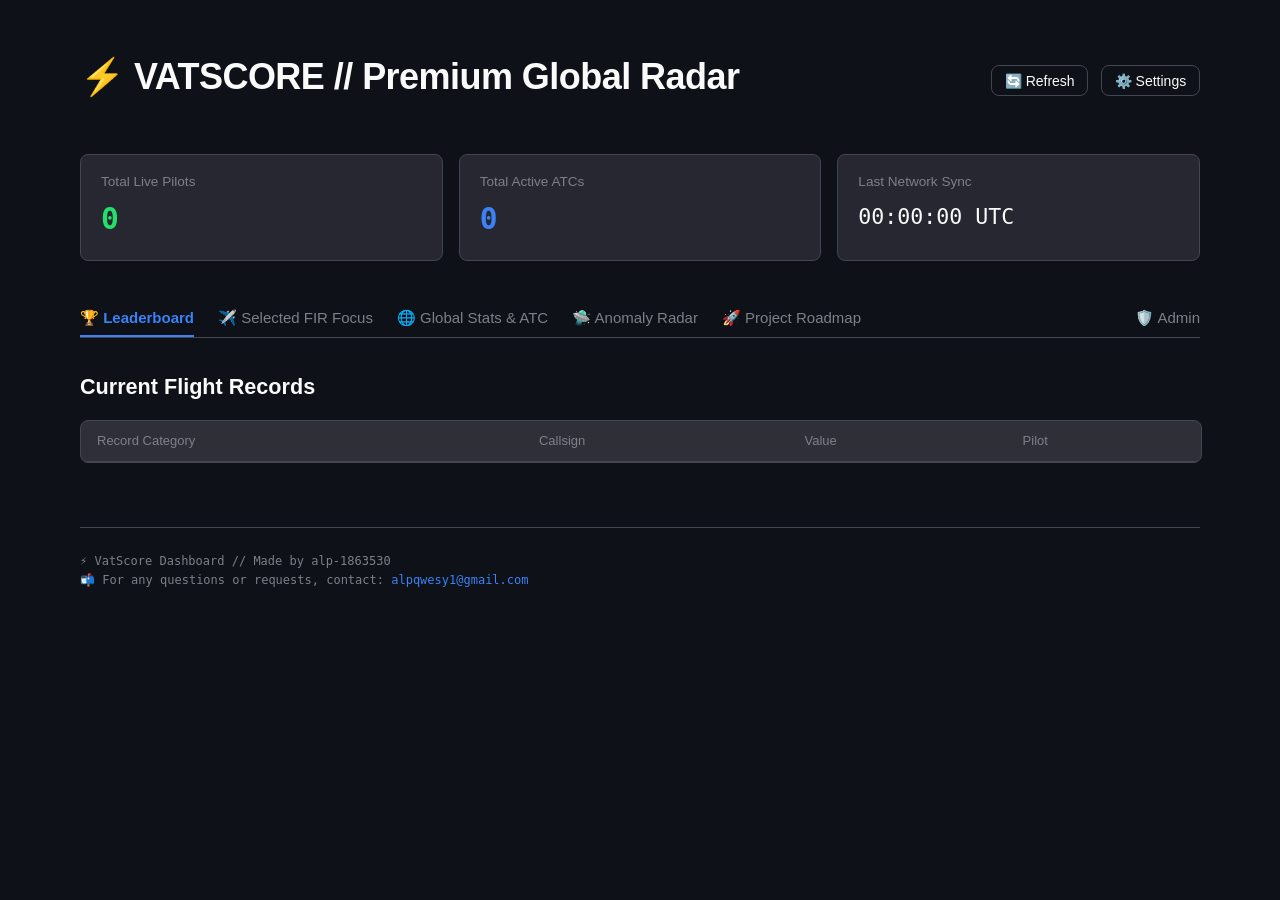
==== commit e93787f5: "Updates vol6" ====
--- a/index.html
+++ b/index.html
@@ -5,93 +5,109 @@
     <meta name="viewport" content="width=device-width, initial-scale=1.0">
     <title>VatScore Web — Premium ScoreRadar</title>
     <style>
-        /* --- 💻 STREAMLIT DETAYLARI + PREMİUM KOYU TEMA --- */
+        /* --- 🎯 STREAMLIT CORE BRANDING & ESTETİK PALETİ --- */
+        :root {
+            --st-bg: #0e1117;
+            --st-secondary-bg: #262730;
+            --st-text: #fafafa;
+            --st-text-muted: #7d7f89;
+            --st-border: #434651;
+            --st-blue: #ff4b4b; /* Streamlit Akzent Kırmızısı/Turuncusu yerine havacılık mavisi */
+            --st-accent: #3b82f6;
+            --st-green: #24df6c;
+            --st-radius: 0.5rem; /* Streamlit'in o şirin yumuşak köşeleri */
+        }
+
         body { 
-            background-color: #0f111a; 
-            color: #f8fafc; 
-            font-family: "Source Sans Pro", -apple-system, BlinkMacSystemFont, Roboto, "Segoe UI", sans-serif; 
+            background-color: var(--st-bg); 
+            color: var(--st-text); 
+            font-family: "Source Sans Pro", -apple-system, BlinkMacSystemFont, Roboto, "Helvetica Neue", sans-serif; 
             margin: 0; 
-            padding: 40px 10%; 
+            padding: 3rem 5rem;
+            line-height: 1.6;
         }
         
         h1 { 
-            color: #3b82f6; 
-            font-size: 40px; 
+            color: var(--st-text); 
+            font-size: 2.25rem; 
             font-weight: 700; 
             margin-top: 0; 
-            margin-bottom: 5px; 
-            letter-spacing: -0.5px;
+            margin-bottom: 0.5rem; 
+            letter-spacing: -0.015em;
         }
         
         h3 {
-            color: #f8fafc;
-            font-size: 24px;
+            color: var(--st-text);
+            font-size: 1.35rem;
             font-weight: 600;
-            margin-top: 25px;
-            margin-bottom: 15px;
+            margin-top: 2rem;
+            margin-bottom: 1rem;
         }
 
         .header-container { 
             display: flex; 
             justify-content: space-between; 
-            align-items: flex-start; 
-            margin-bottom: 30px; 
-        }
-        
+            align-items: center; 
+            margin-bottom: 2.5rem; 
+        }
+        
+        /* ⚙️ Streamlit Tipi Butonlar */
         .top-btn { 
-            background-color: #11131f; 
-            border: 1px solid #1e293b; 
-            color: #94a3b8;
-            font-size: 16px; 
+            background-color: transparent; 
+            border: 1px solid var(--st-border); 
+            color: var(--st-text);
+            font-size: 14px; 
             cursor: pointer; 
-            padding: 8px 12px;
-            border-radius: 4px;
-            transition: all 0.2s;
-            margin-left: 8px;
+            padding: 0.4rem 0.8rem;
+            border-radius: var(--st-radius);
+            transition: all 0.2s ease;
+            margin-left: 0.5rem;
         }
         .top-btn:hover { 
-            border-color: #3b82f6;
-            color: #3b82f6;
-        }
-        
-        /* Stats Grid */
+            border-color: var(--st-accent);
+            color: var(--st-accent);
+            background-color: rgba(59, 130, 246, 0.05);
+        }
+        
+        /* 📊 Orijinal st.metric Kartları */
         .stats-container { 
             display: grid; 
             grid-template-columns: repeat(3, 1fr); 
-            gap: 20px; 
-            margin-bottom: 35px; 
+            gap: 1rem; 
+            margin-bottom: 2.5rem; 
         }
         .stat-card { 
-            background: transparent;
-            border: none;
-            padding: 0;
+            background-color: var(--st-secondary-bg);
+            border: 1px solid var(--st-border);
+            padding: 1rem 1.25rem;
+            border-radius: var(--st-radius);
+            box-shadow: rgba(0, 0, 0, 0.05) 0px 1px 2px 0px;
         }
         .stat-label { 
-            color: #94a3b8; 
-            font-size: 14px; 
+            color: var(--st-text-muted); 
+            font-size: 0.85rem; 
             font-weight: 400; 
-            margin-bottom: 4px; 
-            text-transform: uppercase;
-            letter-spacing: 0.5px;
+            margin-bottom: 0.25rem; 
         }
         .stat-val { 
-            color: #22c55e; 
-            font-size: 36px; 
+            color: var(--st-green); 
+            font-size: 1.85rem; 
             font-weight: 600; 
-        }
-        
-        /* Tabs */
+            font-family: monospace;
+        }
+        
+        /* 🗂️ st.tabs Tasarımı (Yumuşak Çizgili ve Modern) */
         .tabs { 
             display: flex; 
-            border-bottom: 1px solid #1e293b; 
-            margin-bottom: 30px; 
-            gap: 5px; 
+            border-bottom: 1px solid var(--st-border); 
+            margin-bottom: 2rem; 
+            gap: 1.5rem; 
         }
         .tab-btn { 
             background: none; 
             border: none; 
-            color: #94a3b8; 
-            padding: 10px 14px; 
+            color: var(--st-text-muted); 
+            padding: 0.5rem 0; 
             font-size: 15px; 
             font-weight: 400; 
             cursor: pointer; 
@@ -99,81 +115,90 @@
             border-bottom: 2px solid transparent;
         }
         .tab-btn:hover { 
-            color: #3b82f6; 
+            color: var(--st-text); 
         }
         .tab-btn.active { 
-            color: #3b82f6; 
+            color: var(--st-accent); 
             font-weight: 600; 
-            border-bottom: 2px solid #3b82f6; 
+            border-bottom: 2px solid var(--st-accent); 
         }
         .tab-content { display: none; }
         .tab-content.active { display: block; }
         
-        /* Customizer */
+        /* ⚙️ st.expander Customizer */
         .customizer-panel { 
             display: none; 
-            background-color: #11131f; 
-            border: 1px solid #1e293b; 
-            padding: 20px; 
-            border-radius: 6px; 
-            margin-bottom: 25px; 
+            background-color: var(--st-secondary-bg); 
+            border: 1px solid var(--st-border); 
+            padding: 1.25rem; 
+            border-radius: var(--st-radius); 
+            margin-bottom: 1.5rem; 
         }
         .panel-grid { 
             display: grid; 
             grid-template-columns: 1fr 1fr; 
-            gap: 25px; 
-        }
-        
-        /* Charts */
+            gap: 1.5rem; 
+        }
+        
+        /* 📉 `image_972f68.png` Verilen Şirin st.expander Grafik Alanı */
         .charts-expander { 
-            background-color: #11131f; 
-            border: 1px solid #1e293b; 
-            border-radius: 6px; 
-            margin-bottom: 25px; 
-            padding: 15px; 
+            background-color: transparent; 
+            border: 1px solid var(--st-border); 
+            border-radius: var(--st-radius); 
+            margin-bottom: 1.5rem; 
+            overflow: hidden;
         }
         .charts-title { 
-            color: #cbd5e1; 
-            font-weight: 500; 
+            background-color: rgba(255, 255, 255, 0.02);
+            padding: 0.75rem 1.25rem;
+            color: var(--st-text); 
+            font-weight: 400; 
             cursor: pointer; 
-            font-size: 14px; 
+            font-size: 0.95rem; 
             display: flex; 
             justify-content: space-between; 
+            border-bottom: 1px solid transparent;
+            transition: background 0.2s;
+        }
+        .charts-title:hover {
+            background-color: rgba(255, 255, 255, 0.05);
         }
         .charts-body { 
             display: none; 
             grid-template-columns: 1fr 1fr; 
-            gap: 20px; 
-            margin-top: 15px; 
+            gap: 1.5rem; 
+            padding: 1.25rem;
+            border-top: 1px solid var(--st-border);
+            background-color: rgba(0, 0, 0, 0.1);
         }
         .chart-box { 
-            background-color: #0f111a; 
-            border: 1px solid #1e293b; 
-            height: 160px; 
-            border-radius: 4px; 
+            background-color: var(--st-secondary-bg); 
+            border: 1px solid var(--st-border); 
+            height: 150px; 
+            border-radius: var(--st-radius); 
             display: flex; 
             align-items: flex-end; 
-            padding: 12px; 
-            gap: 6px; 
+            padding: 1rem; 
+            gap: 5px; 
             box-sizing: border-box; 
         }
         .chart-bar { 
-            background-color: #3b82f6; 
+            background-color: var(--st-accent); 
             flex: 1; 
-            border-radius: 2px 2px 0 0; 
-            transition: height 0.4s ease; 
+            border-radius: 3px 3px 0 0; 
+            transition: height 0.3s ease; 
             position: relative; 
             cursor: pointer; 
         }
-        .chart-bar:hover { background-color: #22c55e; }
-        
-        /* Tables */
+        .chart-bar:hover { background-color: var(--st-green); }
+        
+        /* 📄 st.dataframe (Streamlit Veri Tablosu Görünümü) */
         .table-responsive { 
             width: 100%; 
             overflow-x: auto; 
-            border: 1px solid #1e293b; 
-            border-radius: 4px; 
-            background-color: #11131f; 
+            border: 1px solid var(--st-border); 
+            border-radius: var(--st-radius); 
+            background-color: var(--st-secondary-bg); 
         }
         .radar-html-table { 
             width: 100%; 
@@ -182,67 +207,76 @@
             font-size: 14px; 
         }
         .radar-html-table th { 
-            background-color: #1e293b; 
-            color: #94a3b8; 
-            padding: 10px 15px; 
+            background-color: rgba(255, 255, 255, 0.04); 
+            color: var(--st-text-muted); 
+            padding: 0.6rem 1rem; 
             font-weight: 500; 
-            border-bottom: 1px solid #1e293b; 
+            border-bottom: 1px solid var(--st-border); 
+            font-size: 13px;
         }
         .radar-html-table tr { 
-            border-bottom: 1px solid #1e293b80; 
+            border-bottom: 1px solid rgba(255, 255, 255, 0.04); 
             transition: background-color 0.1s; 
             cursor: pointer; 
         }
         .radar-html-table tr:hover { 
-            background-color: #1e293b60; 
+            background-color: rgba(255, 255, 255, 0.03); 
         }
         .radar-html-table td { 
-            padding: 10px 15px; 
-            color: #e2e8f0; 
-        }
-
+            padding: 0.6rem 1rem; 
+            color: var(--st-text); 
+        }
+
+        /* st.selectbox ve st.text_input Elemanları */
         select, input { 
-            background-color: #11131f; 
-            color: white; 
-            border: 1px solid #1e293b; 
-            padding: 8px 12px; 
-            border-radius: 4px; 
+            background-color: var(--st-bg); 
+            color: var(--st-text); 
+            border: 1px solid var(--st-border); 
+            padding: 0.5rem 0.75rem; 
+            border-radius: var(--st-radius); 
             font-size: 14px; 
             outline: none; 
             width: 100%; 
             max-width: 300px; 
             box-sizing: border-box; 
-        }
+            transition: border-color 0.2s;
+        }
+        select:focus, input:focus {
+            border-color: var(--st-accent);
+        }
+        
+        /* st.info / st.warning Kutuları */
         .info-bar { 
-            background-color: #1e293b50; 
-            color: #cbd5e1; 
-            padding: 12px 15px; 
-            border-radius: 4px; 
-            margin-bottom: 20px; 
+            background-color: rgba(59, 130, 246, 0.1); 
+            color: #93c5fd; 
+            padding: 0.75rem 1rem; 
+            border-radius: var(--st-radius); 
+            margin-bottom: 1.5rem; 
             font-size: 14px; 
-        }
-
-        /* 📡 PREMIUM DETAILED DOSSIER MODAL */
-        .v-modal { display: none; position: fixed; z-index: 99999; left: 0; top: 0; width: 100vw; height: 100vh; background-color: rgba(0, 0, 0, 0.7); backdrop-filter: blur(4px); }
-        .v-modal-content { background-color: #11131f; position: absolute; top: 50%; left: 50%; transform: translate(-50%, -50%); width: 65%; max-width: 850px; border: 1px solid #3b82f640; border-radius: 8px; padding: 25px; box-sizing: border-box; box-shadow: 0 20px 40px rgba(0,0,0,0.5); }
-        .v-modal-header { display: flex; justify-content: space-between; align-items: center; border-bottom: 1px solid #1e293b; padding-bottom: 12px; margin-bottom: 15px; }
-        .v-close-btn { color: #94a3b8; font-size: 24px; font-weight: bold; cursor: pointer; }
-        .v-close-btn:hover { color: #ef4444; }
-        .v-grid { display: grid; grid-template-columns: repeat(3, 1fr); gap: 15px; }
-        .v-label { color: #64748b; font-size: 11px; font-weight: 700; text-transform: uppercase; margin: 0 0 4px 0; letter-spacing: 0.5px; }
-        .v-val { color: #f1f5f9; font-size: 14px; background-color: #0f111a; padding: 8px 12px; border-radius: 4px; margin: 0 0 12px 0; border: 1px solid #1e293b; }
-        .v-textarea { width: 100%; height: 75px; background-color: #0f111a; border: 1px solid #1e293b; color: #cbd5e1; padding: 10px; border-radius: 4px; resize: none; box-sizing: border-box; font-family: monospace; }
+            border: 1px solid rgba(59, 130, 246, 0.2);
+        }
+
+        /* 📡 MODAL INSPECTOR (Streamlit Diyalog Kutusu Havası) */
+        .v-modal { display: none; position: fixed; z-index: 99999; left: 0; top: 0; width: 100vw; height: 100vh; background-color: rgba(0, 0, 0, 0.6); backdrop-filter: blur(2px); }
+        .v-modal-content { background-color: var(--st-secondary-bg); position: absolute; top: 50%; left: 50%; transform: translate(-50%, -50%); width: 70%; max-width: 800px; border: 1px solid var(--st-border); border-radius: var(--st-radius); padding: 1.5rem; box-sizing: border-box; }
+        .v-modal-header { display: flex; justify-content: space-between; align-items: center; border-bottom: 1px solid var(--st-border); padding-bottom: 0.75rem; margin-bottom: 1rem; }
+        .v-close-btn { color: var(--st-text-muted); font-size: 22px; font-weight: bold; cursor: pointer; }
+        .v-close-btn:hover { color: #ff4b4b; }
+        .v-grid { display: grid; grid-template-columns: repeat(3, 1fr); gap: 1rem; }
+        .v-label { color: var(--st-text-muted); font-size: 11px; font-weight: 600; text-transform: uppercase; margin: 0 0 0.25rem 0; letter-spacing: 0.5px; }
+        .v-val { color: var(--st-text); font-size: 14px; background-color: var(--st-bg); padding: 0.5rem 0.75rem; border-radius: var(--st-radius); margin: 0 0 0.75rem 0; border: 1px solid var(--st-border); font-family: monospace; }
+        .v-textarea { width: 100%; height: 80px; background-color: var(--st-bg); border: 1px solid var(--st-border); color: var(--st-text); padding: 0.5rem 0.75rem; border-radius: var(--st-radius); resize: none; box-sizing: border-box; font-family: monospace; font-size: 13px; }
 
         /* Roadmap */
-        .roadmap-card { background-color: #11131f; border: 1px solid #1e293b; border-left: 5px solid #3b82f6; padding: 20px; border-radius: 4px; margin-bottom: 15px; }
-        .roadmap-card.in-progress { border-left: 5px solid #f59e0b; }
-        .roadmap-badge { color: white; padding: 3px 8px; border-radius: 3px; font-size: 11px; font-weight: 600; text-transform: uppercase; display: inline-block; margin-bottom: 10px; }
-        .roadmap-title { color: #f8fafc; font-weight: 600; font-size: 18px; margin-bottom: 5px; }
-        .roadmap-desc { color: #94a3b8; font-size: 14px; line-height: 1.5; }
+        .roadmap-card { background-color: var(--st-secondary-bg); border: 1px solid var(--st-border); border-left: 4px solid var(--st-accent); padding: 1.25rem; border-radius: var(--st-radius); margin-bottom: 1rem; }
+        .roadmap-card.in-progress { border-left: 4px solid #f59e0b; }
+        .roadmap-badge { color: white; padding: 2px 6px; border-radius: 3px; font-size: 10px; font-weight: 600; text-transform: uppercase; display: inline-block; margin-bottom: 0.5rem; }
+        .roadmap-title { color: var(--st-text); font-weight: 600; font-size: 16px; margin-bottom: 0.25rem; }
+        .roadmap-desc { color: var(--st-text-muted); font-size: 13.5px; line-height: 1.5; }
         
         /* Signature */
-        .signature-container { text-align: right; font-family: monospace; color: #475569; font-size: 13px; padding-top: 25px; border-top: 1px solid #1e293b; margin-top: 50px; }
-        .signature-link { color: #3b82f6; text-decoration: none; font-weight: bold; }
+        .signature-container { text-align: left; font-family: monospace; color: var(--st-text-muted); font-size: 12px; padding-top: 1.5rem; border-top: 1px solid var(--st-border); margin-top: 4rem; }
+        .signature-link { color: var(--st-accent); text-decoration: none; }
     </style>
 </head>
 <body>
@@ -250,28 +284,40 @@
     <div class="header-container">
         <h1>⚡ VATSCORE // Premium Global Radar</h1>
         <div>
-            <button class="top-btn" onclick="triggerManualRefresh()" title="Force Manual Refresh Now">🔄</button>
-            <button class="top-btn" onclick="toggleCustomizer()" title="Toggle Settings Panel">⚙️</button>
-        </div>
-    </div>
-
+            <button class="top-btn" onclick="triggerManualRefresh()">🔄 Refresh</button>
+            <button class="top-btn" onclick="toggleCustomizer()">⚙️ Settings</button>
+        </div>
+    </div>
+
+    <!-- Orijinal st.metric Görünümü -->
     <div class="stats-container">
-        <div class="stat-card"><div class="stat-label">Total Live Pilots Worldwide</div><div id="stat-pilots" class="stat-val">0</div></div>
-        <div class="stat-card"><div class="stat-label">Total Active ATCs</div><div id="stat-atcs" class="stat-val" style="color:#3b82f6;">0</div></div>
-        <div class="stat-card"><div class="stat-label">Last Network Sync</div><div id="stat-sync" class="stat-val" style="color:#f8fafc; font-size:24px; font-weight: 400;">00:00:00 UTC</div></div>
-    </div>
-
+        <div class="stat-card">
+            <div class="stat-label">Total Live Pilots</div>
+            <div id="stat-pilots" class="stat-val">0</div>
+        </div>
+        <div class="stat-card">
+            <div class="stat-label">Total Active ATCs</div>
+            <div id="stat-atcs" class="stat-val" style="color: var(--st-accent);">0</div>
+        </div>
+        <div class="stat-card">
+            <div class="stat-label">Last Network Sync</div>
+            <div id="stat-sync" class="stat-val" style="color: var(--st-text); font-size:1.35rem; font-weight:400; padding-top:4px;">00:00:00 UTC</div>
+        </div>
+    </div>
+
+    <!-- Tabs Menu -->
     <div class="tabs">
         <button class="tab-btn active" onclick="switchTab(event, 'tab-leaderboard')">🏆 Leaderboard</button>
         <button class="tab-btn" onclick="switchTab(event, 'tab-radar')">✈️ Selected FIR Focus</button>
         <button class="tab-btn" onclick="switchTab(event, 'tab-global')">🌐 Global Stats & ATC</button>
         <button class="tab-btn" onclick="switchTab(event, 'tab-anomalies')">🛸 Anomaly Radar</button>
         <button class="tab-btn" onclick="switchTab(event, 'tab-roadmap')">🚀 Project Roadmap</button>
-        <button class="tab-btn" style="margin-left: auto; color: #475569;" onclick="switchTab(event, 'tab-admin')">🛡️ Admin HQ</button>
-    </div>
-
+        <button class="tab-btn" style="margin-left: auto; color: var(--st-text-muted);" onclick="switchTab(event, 'tab-admin')">🛡️ Admin</button>
+    </div>
+
+    <!-- Customizer Panel -->
     <div id="customizer" class="customizer-panel">
-        <h3 style="margin-top:0; color:#3b82f6;">⚙️ Live Radar Customizer</h3>
+        <h3 style="margin-top:0; color:var(--st-accent);">⚙️ Live Radar Customizer</h3>
         <div class="panel-grid">
             <div>
                 <p class="v-label">Fleet Category Filter</p>
@@ -285,7 +331,7 @@
             </div>
             <div>
                 <p class="v-label">Toggle Column Visibility</p>
-                <div style="font-size: 14px; margin-top: 8px; color:#94a3b8;">
+                <div style="font-size: 14px; margin-top: 8px; color: var(--st-text-muted);">
                     <input type="checkbox" id="col-origin" checked onchange="toggleColumn(1)"> Origin &nbsp;&nbsp;
                     <input type="checkbox" id="col-dest" checked onchange="toggleColumn(2)"> Destination &nbsp;&nbsp;
                     <input type="checkbox" id="col-aircraft" checked onchange="toggleColumn(3)"> Aircraft &nbsp;&nbsp;
@@ -295,13 +341,15 @@
         </div>
     </div>
 
+    <!-- TAB 1: LEADERBOARD -->
     <div id="tab-leaderboard" class="tab-content active">
         <h3>Current Flight Records</h3>
         <div class="table-responsive"><table class="radar-html-table"><thead><tr><th>Record Category</th><th>Callsign</th><th>Value</th><th>Pilot</th></tr></thead><tbody id="leaderboard-body"></tbody></table></div>
     </div>
 
+    <!-- TAB 2: RADAR -->
     <div id="tab-radar" class="tab-content">
-        <div style="margin-bottom: 16px;">
+        <div style="margin-bottom: 1.25rem;">
             <select id="fir-dropdown" onchange="filterData()">
                 <option value="LT">LT - Turkey</option>
                 <option value="OM">OM - UAE & Oman</option>
@@ -312,11 +360,12 @@
             </select>
         </div>
 
+        <!-- Yumuşatılmış st.expander Grafik Alanı -->
         <div class="charts-expander">
             <div class="charts-title" onclick="toggleCharts()"><span>📊 Open Interactive Analytics Charts (Altitude & Speed Profiles)</span><span>▼</span></div>
             <div id="charts-container" class="charts-body">
-                <div><h5 style="margin-top:0; margin-bottom:8px; color:#94a3b8;">📈 FIR Altitude Profiles (FT)</h5><div id="alt-chart" class="chart-box"></div></div>
-                <div><h5 style="margin-top:0; margin-bottom:8px; color:#94a3b8;">⚡ FIR Groundspeed Profiles (KT)</h5><div id="spd-chart" class="chart-box"></div></div>
+                <div><h5 style="margin-top:0; margin-bottom:8px; color:var(--st-text-muted);">📈 FIR Altitude Profiles (FT)</h5><div id="alt-chart" class="chart-box"></div></div>
+                <div><h5 style="margin-top:0; margin-bottom:8px; color:var(--st-text-muted);">⚡ FIR Groundspeed Profiles (KT)</h5><div id="spd-chart" class="chart-box"></div></div>
             </div>
         </div>
 
@@ -325,31 +374,34 @@
         <div class="table-responsive">
             <table class="radar-table-node radar-html-table" id="radar-table">
                 <thead>
-                    <tr><th>Callsign</th><th>Origin</th><th>Destination</th><th>Aircraft</th><th>Category</th><th>Altitude (FT)</th><th>Speed (KT)</th><th>Squawk</th></tr>
+                    <tr><th>Callsign</th><th>Origin</th><th>Destination</th><th>Aircraft</th><th>Category</th><th>Altitude</th><th>Speed</th><th>Squawk</th></tr>
                 </thead>
                 <tbody id="table-body"></tbody>
             </table>
         </div>
     </div>
 
+    <!-- TAB 3: GLOBAL INSIGHTS -->
     <div id="tab-global" class="tab-content">
         <div class="panel-grid">
-            <div><h3>📍 Busiest Hubs (Departures)</h3><ul id="global-deps" style="line-height:2; color:#e2e8f0; list-style-type:none; padding-left:0;"></ul></div>
-            <div><h3>✈️ Fleet Distribution</h3><ul id="global-fleet" style="line-height:2; color:#e2e8f0; list-style-type:none; padding-left:0;"></ul></div>
+            <div><h3>📍 Busiest Hubs (Departures)</h3><ul id="global-deps" style="line-height:2; color:var(--st-text); list-style-type:none; padding-left:0;"></ul></div>
+            <div><h3>✈️ Fleet Distribution</h3><ul id="global-fleet" style="line-height:2; color:var(--st-text); list-style-type:none; padding-left:0;"></ul></div>
         </div>
         <div class="panel-grid" style="margin-top:24px;">
-            <div><h3>🎙️ Busiest Airspaces (ATC)</h3><ul id="global-atc" style="line-height:2; color:#e2e8f0; list-style-type:none; padding-left:0;"></ul></div>
-        </div>
-    </div>
-
+            <div><h3>🎙️ Busiest Airspaces (ATC)</h3><ul id="global-atc" style="line-height:2; color:var(--st-text); list-style-type:none; padding-left:0;"></ul></div>
+        </div>
+    </div>
+
+    <!-- TAB 4: ANOMALIES -->
     <div id="tab-anomalies" class="tab-content">
-        <h3 style="color:#ef4444;">🛸 Live Anomaly Radar (X-Files)</h3>
+        <h3 style="color:#ff4b4b;">🛸 Live Anomaly Radar</h3>
         <div class="table-responsive"><table class="radar-html-table"><thead><tr><th>Type</th><th>Callsign</th><th>Details</th><th>Airframe</th></tr></thead><tbody id="anomaly-body"></tbody></table></div>
     </div>
 
+    <!-- TAB 5: ROADMAP -->
     <div id="tab-roadmap" class="tab-content">
         <div class="roadmap-card">
-            <div class="roadmap-badge" style="background-color: #22c55e;">Phase 1: Completed — May 31, 2026</div>
+            <div class="roadmap-badge" style="background-color: var(--st-green);">Phase 1: Completed — May 31, 2026</div>
             <div class="roadmap-title">✈️ Custom HTML/JS Grid Engine & Flight Detail Insight System</div>
             <div class="roadmap-desc">Successfully implemented interactive row-click actions on data tables to expand and view the full flight plan string (ROUTE), pilot real name, and voice VHF frequency metadata natively without leaving the view. This was achieved by migrating to a premium HTML/JS grid engine and engineering a native JavaScript telemetry modal that locks perfectly to the center of the screen upon click. Fixed dashboard viewports by engineering background asychronous fetch routines for a zero-flicker experience.</div>
         </div>
@@ -358,7 +410,7 @@
             <div class="roadmap-title">🌐 Advanced Filtering & Ecosystem Scaling</div>
             <div class="roadmap-desc">
                 This phase focuses on deep telemetry sorting and production deployment adjustments:
-                <ul style="margin-top: 5px; padding-left: 20px; color: #94a3b8;">
+                <ul style="margin-top: 5px; padding-left: 20px; color: var(--st-text-muted);">
                     <li><b>VFR / IFR Flight Rules Separation:</b> Ability to isolate cross-country visual flights from heavy airline operations.</li>
                     <li><b>Airline-Specific Fleet Filtering:</b> Instant focus tags for major operators like THY (Turkish Airlines), PGT (Pegasus), etc.</li>
                     <li><b>User Favorites System:</b> Mark and track specific airframes or pilot CIDs across sessions.</li>
@@ -368,28 +420,30 @@
         </div>
     </div>
 
+    <!-- TAB 6: ADMIN HQ -->
     <div id="tab-admin" class="tab-content">
-        <h3>🛡️ VatScore HQ Security Login</h3>
+        <h3>🛡️ Admin Security Connection</h3>
         <div id="admin-auth-box">
             <input type="password" id="admin-password" placeholder="Enter Master Admin Password..." style="max-width:400px; margin-right:10px;">
-            <button class="top-btn" style="background:#ef4444; color:white; border:none; padding:10px 20px;" onclick="authAdmin()">Authorize Connection</button>
+            <button class="top-btn" style="background:var(--st-accent); color:white; border:none; padding:0.5rem 1rem;" onclick="authAdmin()">Authorize</button>
         </div>
         <div id="admin-dashboard" style="display:none; margin-top:20px;">
             <div class="stats-container">
-                <div class="stat-card"><div class="stat-label">🟢 Active Users (Last 5 Mins)</div><div id="adm-active" class="stat-val">0</div></div>
-                <div class="stat-card"><div class="stat-label">👥 Total Unique Connections</div><div id="adm-total" class="stat-val" style="color:#3b82f6;">0</div></div>
-                <div class="stat-card"><div class="stat-label">📊 Dominant Hardware</div><div id="adm-hw" class="stat-val" style="color:#e2e8f0;">N/A</div></div>
+                <div class="stat-card"><div class="stat-label">Active Users</div><div id="adm-active" class="stat-val">0</div></div>
+                <div class="stat-card"><div class="stat-label">Total Connections</div><div id="adm-total" class="stat-val" style="color:var(--st-accent);">0</div></div>
+                <div class="stat-card"><div class="stat-label">Dominant Hardware</div><div id="adm-hw" class="stat-val" style="color:var(--st-text);">N/A</div></div>
             </div>
             <div class="table-responsive"><table class="radar-html-table"><thead><tr><th>Timestamp</th><th>Device Type</th><th>OS</th><th>Browser</th><th>Last Action</th></tr></thead><tbody id="admin-logs-body"></tbody></table></div>
         </div>
     </div>
 
+    <!-- MODAL POPUP INSPECTOR DOSSIER -->
     <div id="dossierModal" class="v-modal">
         <div class="v-modal-content">
-            <div class="v-modal-header"><h3 id="popCallsign" style="color:#3b82f6; margin:0;"></h3><span class="v-close-btn" onclick="closeModal()">&times;</span></div>
+            <div class="v-modal-header"><h3 id="popCallsign" style="color:var(--st-accent); margin:0;"></h3><span class="v-close-btn" onclick="closeModal()">&times;</span></div>
             <div class="v-grid">
                 <div><p class="v-label">👤 Pilot Name</p><p id="popName" class="v-val"></p><p class="v-label">🆔 VATSIM CID</p><p id="popCid" class="v-val"></p><p class="v-label">🎖️ Rating</p><p id="popRating" class="v-val"></p></div>
-                <div><p class="v-label">🟢 Online Time</p><p id="popOnline" class="v-val" style="color:#22c55e;"></p><p class="v-label">📻 VHF Comms</p><p id="popVoice" class="v-val" style="color:#f59e0b;"></p><p class="v-label">📡 Squawk</p><p id="popSquawk" class="v-val"></p></div>
+                <div><p class="v-label">🟢 Online Time</p><p id="popOnline" class="v-val" style="color:var(--st-green);"></p><p class="v-label">📻 VHF Comms</p><p id="popVoice" class="v-val" style="color:#f59e0b;"></p><p class="v-label">📡 Squawk</p><p id="popSquawk" class="v-val"></p></div>
                 <div><p class="v-label">🛫 Origin</p><p id="popOrigin" class="v-val"></p><p class="v-label">🛬 Destination</p><p id="popDestination" class="v-val"></p><p class="v-label">✈️ Airframe</p><p id="popAirframe" class="v-val"></p></div>
             </div>
             <p class="v-label" style="margin-top:15px;">🗺️ Filed Route String</p><textarea id="popRoute" class="v-textarea" readonly></textarea>
